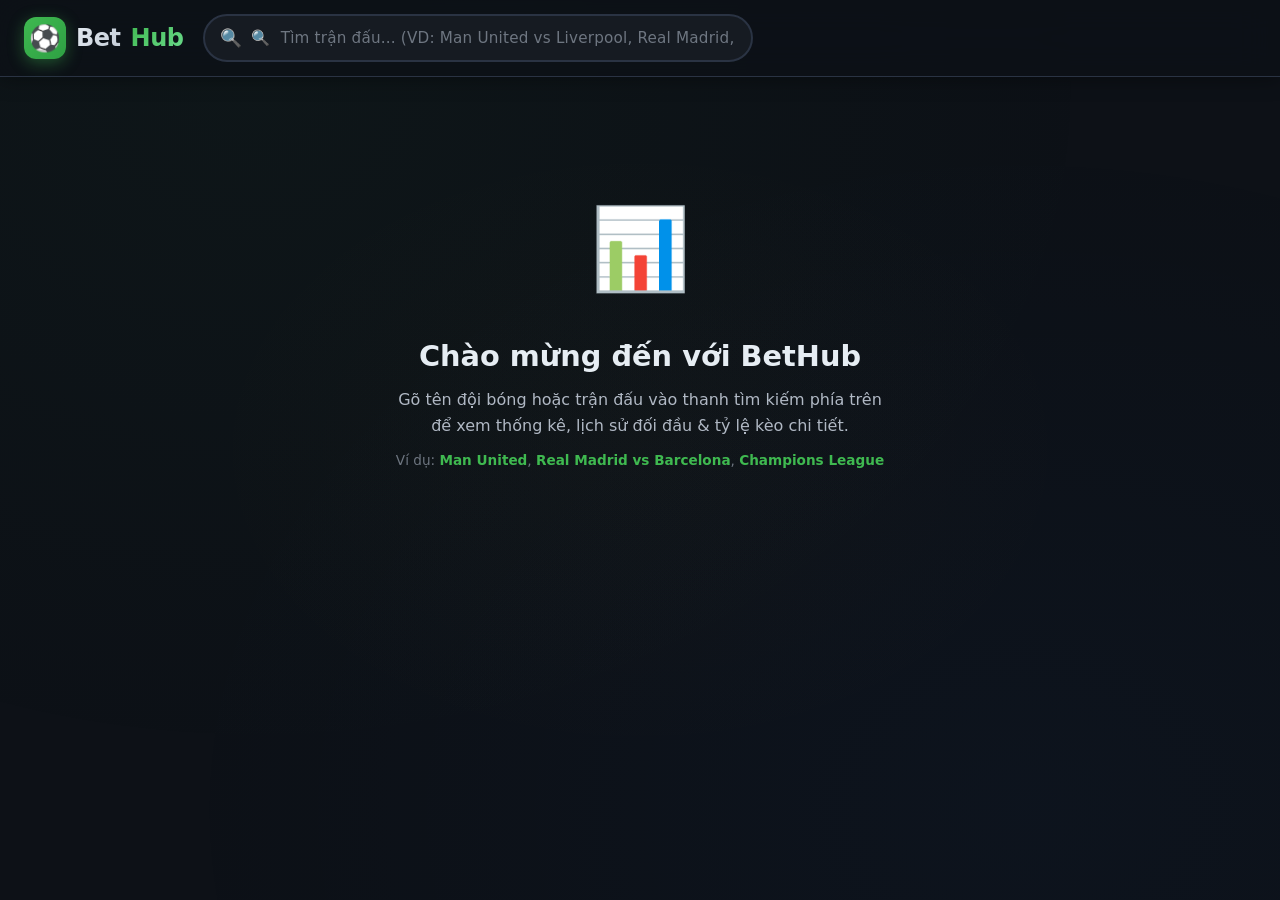
==== index.html @ eceabd37 "Rename BetterSoc.html to index.html" ====
<!DOCTYPE html>
<html lang="vi">
<head>
    <meta charset="UTF-8">
    <meta name="viewport" content="width=device-width, initial-scale=1.0">
    <title>⚽ BetHub - Thống Kê & Kèo Bóng Đá</title>
    <style>
        :root {
            --bg-primary: #0d1117;
            --bg-secondary: #161b22;
            --bg-card: #1c2333;
            --bg-card-hover: #212a3b;
            --border: #2a3343;
            --text-primary: #e6edf3;
            --text-secondary: #b0b8c4;
            --text-muted: #6e7681;
            --accent: #3fb950;
            --accent-glow: #3fb95066;
            --accent2: #1f6feb;
            --accent2-glow: #1f6feb55;
            --red: #f85149;
            --red-glow: #f8514955;
            --yellow: #d2991d;
            --yellow-glow: #d2991d55;
            --orange: #f0883e;
            --radius: 16px;
            --radius-sm: 10px;
            --radius-xs: 6px;
            --transition: 0.25s cubic-bezier(0.4, 0, 0.2, 1);
            --shadow-card: 0 4px 24px rgba(0, 0, 0, 0.35);
            --shadow-glow: 0 0 40px rgba(63, 185, 80, 0.08);
            --font-mono: 'SF Mono', 'Fira Code', 'Cascadia Code', 'Consolas', monospace;
        }

        * {
            margin: 0;
            padding: 0;
            box-sizing: border-box;
        }

        body {
            font-family: 'Inter', 'Segoe UI', system-ui, -apple-system, sans-serif;
            background: var(--bg-primary);
            color: var(--text-primary);
            min-height: 100vh;
            line-height: 1.6;
            -webkit-font-smoothing: antialiased;
            -moz-osx-font-smoothing: grayscale;
        }

        /* Subtle background pattern */
        body::before {
            content: '';
            position: fixed;
            inset: 0;
            background:
                radial-gradient(ellipse at 20% 10%, rgba(63, 185, 80, 0.03) 0%, transparent 60%),
                radial-gradient(ellipse at 80% 90%, rgba(31, 111, 235, 0.03) 0%, transparent 60%),
                radial-gradient(ellipse at 50% 50%, rgba(210, 153, 29, 0.02) 0%, transparent 50%);
            pointer-events: none;
            z-index: 0;
        }

        /* ========== HEADER ========== */
        .header {
            position: sticky;
            top: 0;
            z-index: 100;
            background: rgba(13, 17, 23, 0.85);
            backdrop-filter: blur(20px) saturate(180%);
            -webkit-backdrop-filter: blur(20px) saturate(180%);
            border-bottom: 1px solid var(--border);
            padding: 14px 24px;
            display: flex;
            align-items: center;
            gap: 20px;
            flex-wrap: wrap;
            box-shadow: 0 1px 20px rgba(0, 0, 0, 0.4);
        }

        .logo {
            display: flex;
            align-items: center;
            gap: 10px;
            font-size: 1.5rem;
            font-weight: 800;
            letter-spacing: -0.5px;
            color: var(--text-primary);
            text-decoration: none;
            white-space: nowrap;
            user-select: none;
        }
        .logo-icon {
            width: 42px;
            height: 42px;
            background: linear-gradient(135deg, var(--accent), #2ea043);
            border-radius: 12px;
            display: flex;
            align-items: center;
            justify-content: center;
            font-size: 1.6rem;
            box-shadow: 0 4px 16px var(--accent-glow);
        }
        .logo span {
            background: linear-gradient(135deg, #e6edf3, #c0c8d4);
            -webkit-background-clip: text;
            -webkit-text-fill-color: transparent;
            background-clip: text;
        }
        .logo .highlight {
            background: linear-gradient(135deg, #3fb950, #6ddb8e);
            -webkit-background-clip: text;
            -webkit-text-fill-color: transparent;
            background-clip: text;
        }

        /* Search */
        .search-wrapper {
            flex: 1;
            min-width: 280px;
            max-width: 550px;
            position: relative;
        }
        .search-input {
            width: 100%;
            padding: 13px 18px 13px 46px;
            border-radius: 50px;
            border: 2px solid var(--border);
            background: var(--bg-secondary);
            color: var(--text-primary);
            font-size: 0.95rem;
            font-family: inherit;
            transition: var(--transition);
            outline: none;
            letter-spacing: 0.2px;
        }
        .search-input::placeholder {
            color: var(--text-muted);
        }
        .search-input:focus {
            border-color: var(--accent);
            box-shadow: 0 0 0 4px var(--accent-glow), 0 0 30px rgba(63, 185, 80, 0.06);
            background: #1a2030;
        }
        .search-icon {
            position: absolute;
            left: 17px;
            top: 50%;
            transform: translateY(-50%);
            color: var(--text-muted);
            font-size: 1.1rem;
            pointer-events: none;
            transition: var(--transition);
        }
        .search-input:focus~.search-icon,
        .search-input:focus+.search-icon {
            color: var(--accent);
        }
        .search-icon {
            position: absolute;
            left: 17px;
            top: 50%;
            transform: translateY(-50%);
            color: var(--text-muted);
            font-size: 1.1rem;
            pointer-events: none;
            transition: var(--transition);
        }
        .search-input:focus~.search-icon {
            color: var(--accent);
        }

        /* Autocomplete dropdown */
        .autocomplete-dropdown {
            position: absolute;
            top: calc(100% + 8px);
            left: 0;
            right: 0;
            background: var(--bg-card);
            border: 1px solid var(--border);
            border-radius: var(--radius-sm);
            box-shadow: var(--shadow-card);
            max-height: 360px;
            overflow-y: auto;
            z-index: 200;
            display: none;
            animation: fadeSlideDown 0.2s ease-out;
        }
        .autocomplete-dropdown.active {
            display: block;
        }
        @keyframes fadeSlideDown {
            from {
                opacity: 0;
                transform: translateY(-8px);
            }
            to {
                opacity: 1;
                transform: translateY(0);
            }
        }
        .autocomplete-item {
            padding: 13px 18px;
            cursor: pointer;
            display: flex;
            align-items: center;
            gap: 12px;
            transition: var(--transition);
            border-bottom: 1px solid rgba(42, 51, 67, 0.5);
        }
        .autocomplete-item:last-child {
            border-bottom: none;
        }
        .autocomplete-item:hover {
            background: var(--bg-card-hover);
        }
        .autocomplete-item .match-teams {
            font-weight: 600;
            font-size: 0.9rem;
            flex: 1;
        }
        .autocomplete-item .match-league {
            font-size: 0.75rem;
            color: var(--text-muted);
            background: var(--bg-secondary);
            padding: 3px 10px;
            border-radius: 20px;
            white-space: nowrap;
        }
        .autocomplete-item .match-date {
            font-size: 0.75rem;
            color: var(--text-muted);
            white-space: nowrap;
        }
        .no-result {
            padding: 20px;
            text-align: center;
            color: var(--text-muted);
            font-size: 0.9rem;
        }

        /* ========== MAIN LAYOUT ========== */
        .main-container {
            position: relative;
            z-index: 1;
            max-width: 1300px;
            margin: 0 auto;
            padding: 28px 20px 40px;
        }

        /* Welcome state */
        .welcome-state {
            text-align: center;
            padding: 80px 20px;
            animation: fadeIn 0.6s ease-out;
        }
        @keyframes fadeIn {
            from {
                opacity: 0;
                transform: translateY(20px);
            }
            to {
                opacity: 1;
                transform: translateY(0);
            }
        }
        .welcome-state .welcome-icon {
            font-size: 5rem;
            margin-bottom: 20px;
            animation: float 3s ease-in-out infinite;
        }
        @keyframes float {
            0%,
            100% {
                transform: translateY(0);
            }
            50% {
                transform: translateY(-18px);
            }
        }
        .welcome-state h2 {
            font-size: 1.8rem;
            font-weight: 700;
            margin-bottom: 8px;
            color: var(--text-primary);
        }
        .welcome-state p {
            color: var(--text-secondary);
            font-size: 1rem;
            max-width: 500px;
            margin: 0 auto;
        }

        /* Match detail card */
        .match-detail {
            display: none;
            animation: fadeIn 0.5s ease-out;
        }
        .match-detail.active {
            display: block;
        }

        /* Hero match card */
        .match-hero {
            background: var(--bg-card);
            border-radius: var(--radius);
            padding: 32px 28px;
            margin-bottom: 24px;
            border: 1px solid var(--border);
            box-shadow: var(--shadow-card), var(--shadow-glow);
            position: relative;
            overflow: hidden;
        }
        .match-hero::before {
            content: '';
            position: absolute;
            top: -60px;
            right: -60px;
            width: 200px;
            height: 200px;
            border-radius: 50%;
            background: radial-gradient(circle, rgba(63, 185, 80, 0.06) 0%, transparent 70%);
            pointer-events: none;
        }
        .match-hero .league-tag {
            display: inline-block;
            background: var(--accent2);
            color: #fff;
            padding: 5px 14px;
            border-radius: 20px;
            font-size: 0.78rem;
            font-weight: 600;
            margin-bottom: 16px;
            letter-spacing: 0.3px;
        }
        .match-hero .match-date-time {
            color: var(--text-muted);
            font-size: 0.85rem;
            margin-bottom: 4px;
        }
        .match-hero .score-display {
            display: flex;
            align-items: center;
            justify-content: center;
            gap: 30px;
            flex-wrap: wrap;
            margin: 16px 0;
        }
        .team-block {
            text-align: center;
            flex: 1;
            min-width: 140px;
        }
        .team-block .team-name {
            font-size: 1.4rem;
            font-weight: 700;
            letter-spacing: -0.3px;
        }
        .team-block .team-flag {
            font-size: 3.5rem;
            display: block;
            margin-bottom: 6px;
        }
        .score-center {
            text-align: center;
            flex: 0 0 auto;
        }
        .score-center .score-num {
            font-size: 3.5rem;
            font-weight: 900;
            letter-spacing: 2px;
            font-family: var(--font-mono);
            background: linear-gradient(180deg, #ffffff, #b0b8c4);
            -webkit-background-clip: text;
            -webkit-text-fill-color: transparent;
            background-clip: text;
        }
        .score-center .score-label {
            font-size: 0.8rem;
            color: var(--text-muted);
            text-transform: uppercase;
            letter-spacing: 1px;
            margin-top: 4px;
        }
        .vs-badge {
            display: inline-block;
            background: var(--bg-secondary);
            padding: 8px 18px;
            border-radius: 30px;
            font-weight: 700;
            font-size: 0.9rem;
            color: var(--text-muted);
            border: 1px solid var(--border);
        }

        /* ========== TABS ========== */
        .tabs {
            display: flex;
            gap: 6px;
            margin-bottom: 20px;
            flex-wrap: wrap;
            background: var(--bg-secondary);
            padding: 5px;
            border-radius: var(--radius);
            border: 1px solid var(--border);
        }
        .tab-btn {
            flex: 1;
            min-width: 120px;
            padding: 12px 18px;
            border-radius: var(--radius-sm);
            border: none;
            cursor: pointer;
            font-weight: 600;
            font-size: 0.9rem;
            font-family: inherit;
            transition: var(--transition);
            background: transparent;
            color: var(--text-secondary);
            letter-spacing: 0.2px;
            white-space: nowrap;
        }
        .tab-btn:hover {
            color: var(--text-primary);
            background: rgba(255, 255, 255, 0.03);
        }
        .tab-btn.active {
            background: var(--accent);
            color: #000;
            box-shadow: 0 2px 12px var(--accent-glow);
            font-weight: 700;
        }
        .tab-content {
            display: none;
            animation: fadeIn 0.35s ease-out;
        }
        .tab-content.active {
            display: block;
        }

        /* ========== STATS GRID ========== */
        .stats-grid {
            display: grid;
            grid-template-columns: repeat(auto-fit, minmax(200px, 1fr));
            gap: 16px;
            margin-bottom: 20px;
        }
        .stat-card {
            background: var(--bg-card);
            border-radius: var(--radius-sm);
            padding: 20px;
            border: 1px solid var(--border);
            text-align: center;
            transition: var(--transition);
            box-shadow: 0 2px 12px rgba(0, 0, 0, 0.2);
        }
        .stat-card:hover {
            border-color: #3a4a5f;
            transform: translateY(-2px);
            box-shadow: 0 8px 28px rgba(0, 0, 0, 0.35);
        }
        .stat-card .stat-icon {
            font-size: 1.8rem;
            margin-bottom: 8px;
        }
        .stat-card .stat-value {
            font-size: 2rem;
            font-weight: 800;
            letter-spacing: -0.5px;
            font-family: var(--font-mono);
        }
        .stat-card .stat-label {
            font-size: 0.78rem;
            color: var(--text-muted);
            margin-top: 2px;
            text-transform: uppercase;
            letter-spacing: 0.5px;
        }
        .stat-value.green {
            color: var(--accent);
        }
        .stat-value.red {
            color: var(--red);
        }
        .stat-value.yellow {
            color: var(--yellow);
        }
        .stat-value.blue {
            color: var(--accent2);
        }

        /* Progress bars */
        .progress-group {
            margin-bottom: 14px;
        }
        .progress-label-row {
            display: flex;
            justify-content: space-between;
            margin-bottom: 5px;
            font-size: 0.85rem;
            font-weight: 500;
        }
        .progress-bar-wrap {
            height: 10px;
            background: var(--bg-secondary);
            border-radius: 10px;
            overflow: hidden;
        }
        .progress-bar-fill {
            height: 100%;
            border-radius: 10px;
            transition: width 0.6s ease-out;
        }
        .fill-green {
            background: linear-gradient(90deg, #2ea043, #3fb950);
        }
        .fill-blue {
            background: linear-gradient(90deg, #1a5dc4, #1f6feb);
        }
        .fill-red {
            background: linear-gradient(90deg, #c0392b, #f85149);
        }
        .fill-yellow {
            background: linear-gradient(90deg, #b8860b, #d2991d);
        }
        .fill-orange {
            background: linear-gradient(90deg, #d47128, #f0883e);
        }

        /* ========== HISTORY TABLE ========== */
        .history-table-wrap {
            overflow-x: auto;
            border-radius: var(--radius-sm);
            border: 1px solid var(--border);
        }
        .history-table {
            width: 100%;
            border-collapse: collapse;
            font-size: 0.9rem;
            min-width: 650px;
        }
        .history-table thead th {
            background: var(--bg-secondary);
            padding: 14px 16px;
            text-align: left;
            font-weight: 600;
            font-size: 0.78rem;
            text-transform: uppercase;
            letter-spacing: 0.5px;
            color: var(--text-muted);
            border-bottom: 2px solid var(--border);
            white-space: nowrap;
        }
        .history-table tbody td {
            padding: 13px 16px;
            border-bottom: 1px solid rgba(42, 51, 67, 0.5);
            white-space: nowrap;
        }
        .history-table tbody tr {
            transition: var(--transition);
        }
        .history-table tbody tr:hover {
            background: var(--bg-card-hover);
        }
        .result-badge {
            display: inline-block;
            padding: 4px 12px;
            border-radius: 20px;
            font-weight: 700;
            font-size: 0.78rem;
            letter-spacing: 0.3px;
        }
        .result-win {
            background: rgba(63, 185, 80, 0.18);
            color: #3fb950;
        }
        .result-loss {
            background: rgba(248, 81, 73, 0.18);
            color: #f85149;
        }
        .result-draw {
            background: rgba(210, 153, 29, 0.18);
            color: #d2991d;
        }

        /* ========== ODDS CARDS ========== */
        .odds-grid {
            display: grid;
            grid-template-columns: repeat(auto-fit, minmax(260px, 1fr));
            gap: 16px;
        }
        .odds-card {
            background: var(--bg-card);
            border-radius: var(--radius-sm);
            padding: 20px;
            border: 1px solid var(--border);
            box-shadow: 0 2px 12px rgba(0, 0, 0, 0.2);
            transition: var(--transition);
        }
        .odds-card:hover {
            border-color: #3a4a5f;
            box-shadow: 0 8px 28px rgba(0, 0, 0, 0.35);
        }
        .odds-card h4 {
            font-size: 0.85rem;
            text-transform: uppercase;
            letter-spacing: 0.5px;
            color: var(--text-muted);
            margin-bottom: 14px;
            text-align: center;
        }
        .odds-row {
            display: flex;
            justify-content: space-between;
            align-items: center;
            padding: 10px 0;
            border-bottom: 1px solid rgba(42, 51, 67, 0.4);
            font-size: 0.9rem;
        }
        .odds-row:last-child {
            border-bottom: none;
        }
        .odds-value {
            font-weight: 700;
            font-family: var(--font-mono);
            font-size: 1.1rem;
            background: var(--bg-secondary);
            padding: 6px 14px;
            border-radius: 20px;
            transition: var(--transition);
        }
        .odds-value.highlight-odds {
            background: rgba(63, 185, 80, 0.2);
            color: #3fb950;
            box-shadow: 0 0 12px rgba(63, 185, 80, 0.15);
        }

        /* ========== RESPONSIVE ========== */
        @media (max-width: 768px) {
            .header {
                padding: 10px 14px;
                gap: 12px;
            }
            .logo {
                font-size: 1.2rem;
            }
            .logo-icon {
                width: 34px;
                height: 34px;
                font-size: 1.3rem;
                border-radius: 10px;
            }
            .search-wrapper {
                min-width: 200px;
                flex: 1;
            }
            .search-input {
                padding: 11px 14px 11px 38px;
                font-size: 0.85rem;
            }
            .match-hero {
                padding: 20px 16px;
            }
            .team-block .team-name {
                font-size: 1.1rem;
            }
            .team-block .team-flag {
                font-size: 2.5rem;
            }
            .score-center .score-num {
                font-size: 2.5rem;
            }
            .stats-grid {
                grid-template-columns: repeat(auto-fit, minmax(140px, 1fr));
                gap: 10px;
            }
            .stat-card {
                padding: 14px;
            }
            .stat-card .stat-value {
                font-size: 1.5rem;
            }
            .tabs {
                gap: 3px;
            }
            .tab-btn {
                padding: 10px 12px;
                font-size: 0.8rem;
            }
            .odds-grid {
                grid-template-columns: 1fr;
            }
        }
        @media (max-width: 400px) {
            .score-display {
                gap: 10px;
            }
            .team-block .team-name {
                font-size: 0.95rem;
            }
            .team-block .team-flag {
                font-size: 2rem;
            }
            .score-center .score-num {
                font-size: 2rem;
            }
            .autocomplete-item {
                padding: 10px 12px;
                gap: 8px;
            }
        }
    </style>
</head>
<body>

    <!-- HEADER -->
    <header class="header">
        <a href="#" class="logo" onclick="resetToWelcome()" title="Về trang chủ">
            <div class="logo-icon">⚽</div>
            <span>Bet</span><span class="highlight">Hub</span>
        </a>
        <div class="search-wrapper">
            <input
            type="text"
            class="search-input"
            id="searchInput"
            placeholder="🔍  Tìm trận đấu... (VD: Man United vs Liverpool, Real Madrid, Champions League...)"
            autocomplete="off"
            >
            <span class="search-icon">🔍</span>
            <div class="autocomplete-dropdown" id="autocompleteDropdown"></div>
        </div>
    </header>

    <!-- MAIN -->
    <main class="main-container" id="mainContainer">
        <!-- Welcome State -->
        <div class="welcome-state" id="welcomeState">
            <div class="welcome-icon">📊</div>
            <h2>Chào mừng đến với BetHub</h2>
            <p>Gõ tên đội bóng hoặc trận đấu vào thanh tìm kiếm phía trên để xem thống kê, lịch sử đối đầu & tỷ lệ kèo chi tiết.</p>
            <p style="margin-top:12px;font-size:0.85rem;color:var(--text-muted);">Ví dụ: <strong style="color:#3fb950;">Man United</strong>, <strong style="color:#3fb950;">Real Madrid vs Barcelona</strong>, <strong style="color:#3fb950;">Champions League</strong></p>
        </div>

        <!-- Match Detail -->
        <div class="match-detail" id="matchDetail">
            <!-- Hero -->
            <div class="match-hero" id="matchHero"></div>

            <!-- Tabs -->
            <div class="tabs">
                <button class="tab-btn active" data-tab="tab-stats">📊 Thống kê</button>
                <button class="tab-btn" data-tab="tab-h2h">⚔️ Lịch sử đối đầu</button>
                <button class="tab-btn" data-tab="tab-odds">💰 Tỷ lệ kèo</button>
                <button class="tab-btn" data-tab="tab-percent">🎯 Phần trăm</button>
            </div>

            <!-- Tab: Thống kê -->
            <div class="tab-content active" id="tab-stats"></div>
            <!-- Tab: Lịch sử đối đầu -->
            <div class="tab-content" id="tab-h2h"></div>
            <!-- Tab: Tỷ lệ kèo -->
            <div class="tab-content" id="tab-odds"></div>
            <!-- Tab: Phần trăm -->
            <div class="tab-content" id="tab-percent"></div>
        </div>
    </main>

    <script>
        (function() {
            // ==================== DATA ====================
            const teamsDB = {
                'manchester united': { name: 'Manchester United', flag: '🔴', short: 'MUN' },
                'man utd': { name: 'Manchester United', flag: '🔴', short: 'MUN' },
                'mu': { name: 'Manchester United', flag: '🔴', short: 'MUN' },
                'manchester city': { name: 'Manchester City', flag: '🔵', short: 'MCI' },
                'man city': { name: 'Manchester City', flag: '🔵', short: 'MCI' },
                'liverpool': { name: 'Liverpool', flag: '🟥', short: 'LIV' },
                'arsenal': { name: 'Arsenal', flag: '🔴⚪', short: 'ARS' },
                'chelsea': { name: 'Chelsea', flag: '🔵🦁', short: 'CHE' },
                'barcelona': { name: 'Barcelona', flag: '🔵🔴', short: 'BAR' },
                'real madrid': { name: 'Real Madrid', flag: '⚪👑', short: 'RMA' },
                'bayern munich': { name: 'Bayern Munich', flag: '🔴⚪', short: 'BAY' },
                'bayern': { name: 'Bayern Munich', flag: '🔴⚪', short: 'BAY' },
                'psg': { name: 'PSG', flag: '🔵🔴', short: 'PSG' },
                'paris saint germain': { name: 'PSG', flag: '🔵🔴', short: 'PSG' },
                'inter milan': { name: 'Inter Milan', flag: '🔵⚫', short: 'INT' },
                'inter': { name: 'Inter Milan', flag: '🔵⚫', short: 'INT' },
                'ac milan': { name: 'AC Milan', flag: '🔴⚫', short: 'ACM' },
                'milan': { name: 'AC Milan', flag: '🔴⚫', short: 'ACM' },
                'juventus': { name: 'Juventus', flag: '⚫⚪', short: 'JUV' },
                'juve': { name: 'Juventus', flag: '⚫⚪', short: 'JUV' },
                'tottenham': { name: 'Tottenham', flag: '⚪🐓', short: 'TOT' },
                'spurs': { name: 'Tottenham', flag: '⚪🐓', short: 'TOT' },
                'napoli': { name: 'Napoli', flag: '🔵', short: 'NAP' },
                'dortmund': { name: 'Borussia Dortmund', flag: '🟡⚫', short: 'DOR' },
                'atletico madrid': { name: 'Atletico Madrid', flag: '🔴⚪', short: 'ATM' },
            };

            const matches = [
                // Premier League
                { id: 1, home: 'manchester united', away: 'liverpool', league: 'Premier League',
                    date: '2026-08-16', time: '19:30', score: '2 - 1', status: 'FT', homeGoals: 2,
                    awayGoals: 1 },
                { id: 2, home: 'manchester city', away: 'arsenal', league: 'Premier League', date: '2026-08-23',
                    time: '17:00', score: '3 - 3', status: 'FT', homeGoals: 3, awayGoals: 3 },
                { id: 3, home: 'chelsea', away: 'tottenham', league: 'Premier League', date: '2026-08-30',
                    time: '15:00', score: '1 - 0', status: 'FT', homeGoals: 1, awayGoals: 0 },
                { id: 4, home: 'arsenal', away: 'manchester united', league: 'Premier League', date: '2026-09-06',
                    time: '20:00', score: '0 - 2', status: 'FT', homeGoals: 0, awayGoals: 2 },
                { id: 5, home: 'liverpool', away: 'manchester city', league: 'Premier League', date: '2026-09-13',
                    time: '18:30', score: '1 - 1', status: 'FT', homeGoals: 1, awayGoals: 1 },
                { id: 6, home: 'tottenham', away: 'chelsea', league: 'Premier League', date: '2026-09-20',
                    time: '16:00', score: '2 - 2', status: 'FT', homeGoals: 2, awayGoals: 2 },
                // Champions League
                { id: 7, home: 'real madrid', away: 'bayern munich', league: 'Champions League',
                    date: '2026-09-15', time: '21:00', score: '2 - 0', status: 'FT', homeGoals: 2, awayGoals: 0 },
                { id: 8, home: 'barcelona', away: 'psg', league: 'Champions League', date: '2026-09-16',
                    time: '21:00', score: '3 - 1', status: 'FT', homeGoals: 3, awayGoals: 1 },
                { id: 9, home: 'inter milan', away: 'ac milan', league: 'Champions League', date: '2026-09-22',
                    time: '21:00', score: '1 - 0', status: 'FT', homeGoals: 1, awayGoals: 0 },
                { id: 10, home: 'manchester city', away: 'real madrid', league: 'Champions League',
                    date: '2026-10-01', time: '21:00', score: '4 - 2', status: 'FT', homeGoals: 4, awayGoals: 2 },
                { id: 11, home: 'bayern munich', away: 'barcelona', league: 'Champions League',
                    date: '2026-10-02', time: '21:00', score: '2 - 2', status: 'FT', homeGoals: 2, awayGoals: 2 },
                // Serie A
                { id: 12, home: 'juventus', away: 'napoli', league: 'Serie A', date: '2026-08-17', time: '20:45',
                    score: '1 - 1', status: 'FT', homeGoals: 1, awayGoals: 1 },
                { id: 13, home: 'ac milan', away: 'juventus', league: 'Serie A', date: '2026-09-27', time: '20:45',
                    score: '2 - 1', status: 'FT', homeGoals: 2, awayGoals: 1 },
                // La Liga
                { id: 14, home: 'real madrid', away: 'barcelona', league: 'La Liga', date: '2026-10-25',
                    time: '21:00', score: '1 - 1', status: 'FT', homeGoals: 1, awayGoals: 1 },
                { id: 15, home: 'barcelona', away: 'real madrid', league: 'La Liga', date: '2026-04-05',
                    time: '21:00', score: '2 - 1', status: 'FT', homeGoals: 2, awayGoals: 1 },
                // Bundesliga
                { id: 16, home: 'bayern munich', away: 'dortmund', league: 'Bundesliga', date: '2026-09-19',
                    time: '18:30', score: '3 - 0', status: 'FT', homeGoals: 3, awayGoals: 0 },
                { id: 17, home: 'dortmund', away: 'bayern munich', league: 'Bundesliga', date: '2026-03-14',
                    time: '18:30', score: '1 - 3', status: 'FT', homeGoals: 1, awayGoals: 3 },
                // More fixtures
                { id: 18, home: 'psg', away: 'manchester city', league: 'Champions League', date: '2026-10-15',
                    time: '21:00', score: '1 - 2', status: 'FT', homeGoals: 1, awayGoals: 2 },
                { id: 19, home: 'arsenal', away: 'chelsea', league: 'Premier League', date: '2026-10-18',
                    time: '17:30', score: '2 - 0', status: 'FT', homeGoals: 2, awayGoals: 0 },
                { id: 20, home: 'liverpool', away: 'tottenham', league: 'Premier League', date: '2026-10-25',
                    time: '20:00', score: '3 - 1', status: 'FT', homeGoals: 3, awayGoals: 1 },
                { id: 21, home: 'atletico madrid', away: 'real madrid', league: 'La Liga', date: '2026-11-01',
                    time: '21:00', score: '0 - 1', status: 'FT', homeGoals: 0, awayGoals: 1 },
                { id: 22, home: 'napoli', away: 'inter milan', league: 'Serie A', date: '2026-11-08', time: '20:45',
                    score: '2 - 2', status: 'FT', homeGoals: 2, awayGoals: 2 },
            ];

            // Generate H2H from matches for relevant pairs
            function generateH2H(teamA, teamB) {
                const h2h = [];
                // Find all matches between these two teams
                matches.forEach(m => {
                    const hKey = m.home.toLowerCase();
                    const aKey = m.away.toLowerCase();
                    if ((hKey === teamA && aKey === teamB) || (hKey === teamB && aKey === teamA)) {
                        h2h.push({
                            date: m.date,
                            league: m.league,
                            home: m.home,
                            away: m.away,
                            score: m.score,
                            homeGoals: m.homeGoals,
                            awayGoals: m.awayGoals,
                        });
                    }
                });
                // If not enough, generate synthetic historical data
                if (h2h.length < 5) {
                    const synthetic = generateSyntheticH2H(teamA, teamB, 8 - h2h.length);
                    h2h.push(...synthetic);
                }
                // Sort by date descending
                h2h.sort((a, b) => new Date(b.date) - new Date(a.date));
                return h2h.slice(0, 10);
            }

            function generateSyntheticH2H(teamA, teamB, count) {
                const results = [];
                const teamAName = (teamsDB[teamA] || { name: teamA }).name || teamA;
                const teamBName = (teamsDB[teamB] || { name: teamB }).name || teamB;
                const leagues = ['Premier League', 'Champions League', 'FA Cup', 'La Liga', 'Serie A'];
                const baseYear = 2024;
                for (let i = 0; i < count; i++) {
                    const hg = Math.floor(Math.random() * 4);
                    const ag = Math.floor(Math.random() * 4);
                    const month = String(Math.floor(Math.random() * 12) + 1).padStart(2, '0');
                    const day = String(Math.floor(Math.random() * 28) + 1).padStart(2, '0');
                    const year = baseYear - Math.floor(i / 3);
                    results.push({
                        date: `${year}-${month}-${day}`,
                        league: leagues[Math.floor(Math.random() * leagues.length)],
                        home: Math.random() > 0.5 ? teamAName : teamBName,
                        away: Math.random() > 0.5 ? teamBName : teamAName,
                        score: `${hg} - ${ag}`,
                        homeGoals: hg,
                        awayGoals: ag,
                    });
                }
                return results;
            }

            // ==================== DOM ====================
            const searchInput = document.getElementById('searchInput');
            const autocompleteDropdown = document.getElementById('autocompleteDropdown');
            const welcomeState = document.getElementById('welcomeState');
            const matchDetail = document.getElementById('matchDetail');
            const matchHero = document.getElementById('matchHero');
            const tabStats = document.getElementById('tab-stats');
            const tabH2h = document.getElementById('tab-h2h');
            const tabOdds = document.getElementById('tab-odds');
            const tabPercent = document.getElementById('tab-percent');
            const mainContainer = document.getElementById('mainContainer');

            let currentMatch = null;
            let allMatchesForSearch = [...matches];

            // ==================== SEARCH & AUTOCOMPLETE ====================
            function normalize(str) {
                return str.toLowerCase()
                    .normalize('NFD').replace(/[\u0300-\u036f]/g, '')
                    .replace(/đ/g, 'd')
                    .trim();
            }

            function searchMatches(query) {
                const q = normalize(query);
                if (!q) return allMatchesForSearch;
                const tokens = q.split(/\s+/).filter(Boolean);
                return allMatchesForSearch.filter(m => {
                    const hName = (teamsDB[m.home] || { name: m.home }).name;
                    const aName = (teamsDB[m.away] || { name: m.away }).name;
                    const hShort = (teamsDB[m.home] || { short: m.home }).short;
                    const aShort = (teamsDB[m.away] || { short: m.away }).short;
                    const combined = normalize(
                        `${hName} ${aName} ${hShort} ${aShort} ${m.league} ${m.home} ${m.away}`
                    );
                    return tokens.every(t => combined.includes(t));
                });
            }

            function renderAutocomplete(results) {
                autocompleteDropdown.innerHTML = '';
                if (results.length === 0) {
                    autocompleteDropdown.innerHTML =
                        '<div class="no-result">😕 Không tìm thấy trận đấu nào phù hợp</div>';
                    autocompleteDropdown.classList.add('active');
                    return;
                }
                const display = results.slice(0, 12);
                display.forEach(m => {
                    const hName = (teamsDB[m.home] || { name: m.home }).name;
                    const aName = (teamsDB[m.away] || { name: m.away }).name;
                    const hFlag = (teamsDB[m.home] || { flag: '🏴' }).flag;
                    const aFlag = (teamsDB[m.away] || { flag: '🏴' }).flag;
                    const item = document.createElement('div');
                    item.className = 'autocomplete-item';
                    item.innerHTML = `
                        <span style="font-size:1.3rem;">${hFlag}</span>
                        <span class="match-teams">${hName} <span style="color:var(--text-muted);">vs</span> ${aName}</span>
                        <span class="match-league">${m.league}</span>
                        <span class="match-date">${m.date}</span>
                        <span style="font-weight:700;color:#3fb950;font-family:var(--font-mono);">${m.score}</span>
                    `;
                    item.addEventListener('click', () => selectMatch(m));
                    results = results; // keep ref
                    autocompleteDropdown.appendChild(item);
                });
                if (results.length > 12) {
                    autocompleteDropdown.innerHTML +=
                        `<div class="no-result" style="padding:10px;">...và ${results.length - 12} trận khác</div>`;
                }
                autocompleteDropdown.classList.add('active');
            }

            function selectMatch(match) {
                currentMatch = match;
                searchInput.value = `${(teamsDB[match.home]||{name:match.home}).name} vs ${(teamsDB[match.away]||{name:match.away}).name}`;
                autocompleteDropdown.classList.remove('active');
                welcomeState.style.display = 'none';
                matchDetail.classList.add('active');
                renderMatchDetail(match);
                // Scroll to detail
                matchDetail.scrollIntoView({ behavior: 'smooth', block: 'start' });
            }

            function resetToWelcome() {
                currentMatch = null;
                searchInput.value = '';
                autocompleteDropdown.classList.remove('active');
                welcomeState.style.display = '';
                matchDetail.classList.remove('active');
                window.scrollTo({ top: 0, behavior: 'smooth' });
            }

            // ==================== RENDER MATCH DETAIL ====================
            function renderMatchDetail(match) {
                const hTeam = teamsDB[match.home] || { name: match.home, flag: '🏴', short: match.home.substring(0,
                        3).toUpperCase() };
                const aTeam = teamsDB[match.away] || { name: match.away, flag: '🏴', short: match.away.substring(0,
                        3).toUpperCase() };

                // Hero
                matchHero.innerHTML = `
                    <span class="league-tag">🏆 ${match.league}</span>
                    <div class="match-date-time">📅 ${match.date} &nbsp;|&nbsp; 🕐 ${match.time} &nbsp;|&nbsp; Trạng thái: <strong>${match.status}</strong></div>
                    <div class="score-display">
                        <div class="team-block">
                            <span class="team-flag">${hTeam.flag}</span>
                            <div class="team-name">${hTeam.name}</div>
                            <div style="font-size:0.75rem;color:var(--text-muted);">${hTeam.short}</div>
                        </div>
                        <div class="score-center">
                            <div class="score-num">${match.score}</div>
                            <div class="score-label">Kết quả</div>
                            <span class="vs-badge">VS</span>
                        </div>
                        <div class="team-block">
                            <span class="team-flag">${aTeam.flag}</span>
                            <div class="team-name">${aTeam.name}</div>
                            <div style="font-size:0.75rem;color:var(--text-muted);">${aTeam.short}</div>
                        </div>
                    </div>
                `;

                // Stats tab
                const possession = 40 + Math.floor(Math.random() * 21);
                const shotsH = 8 + Math.floor(Math.random() * 12);
                const shotsA = 5 + Math.floor(Math.random() * 12);
                const shotsOnH = Math.floor(shotsH * (0.3 + Math.random() * 0.4));
                const shotsOnA = Math.floor(shotsA * (0.3 + Math.random() * 0.4));
                const cornersH = 3 + Math.floor(Math.random() * 7);
                const cornersA = 2 + Math.floor(Math.random() * 7);
                const foulsH = 8 + Math.floor(Math.random() * 10);
                const foulsA = 7 + Math.floor(Math.random() * 10);
                const yellowH = 1 + Math.floor(Math.random() * 3);
                const yellowA = 1 + Math.floor(Math.random() * 3);
                const redH = Math.random() > 0.8 ? 1 : 0;
                const redA = Math.random() > 0.85 ? 1 : 0;

                tabStats.innerHTML = `
                    <div class="stats-grid">
                        <div class="stat-card">
                            <div class="stat-icon">🎯</div>
                            <div class="stat-value blue">${shotsH}</div>
                            <div class="stat-label">Cú sút (${hTeam.short})</div>
                        </div>
                        <div class="stat-card">
                            <div class="stat-icon">🎯</div>
                            <div class="stat-value blue">${shotsA}</div>
                            <div class="stat-label">Cú sút (${aTeam.short})</div>
                        </div>
                        <div class="stat-card">
                            <div class="stat-icon">🥅</div>
                            <div class="stat-value green">${shotsOnH}</div>
                            <div class="stat-label">Sút trúng đích (${hTeam.short})</div>
                        </div>
                        <div class="stat-card">
                            <div class="stat-icon">🥅</div>
                            <div class="stat-value green">${shotsOnA}</div>
                            <div class="stat-label">Sút trúng đích (${aTeam.short})</div>
                        </div>
                        <div class="stat-card">
                            <div class="stat-icon">🏳️</div>
                            <div class="stat-value yellow">${cornersH}</div>
                            <div class="stat-label">Phạt góc (${hTeam.short})</div>
                        </div>
                        <div class="stat-card">
                            <div class="stat-icon">🏳️</div>
                            <div class="stat-value yellow">${cornersA}</div>
                            <div class="stat-label">Phạt góc (${aTeam.short})</div>
                        </div>
                        <div class="stat-card">
                            <div class="stat-icon">🟨</div>
                            <div class="stat-value yellow">${yellowH}</div>
                            <div class="stat-label">Thẻ vàng (${hTeam.short})</div>
                        </div>
                        <div class="stat-card">
                            <div class="stat-icon">🟨</div>
                            <div class="stat-value yellow">${yellowA}</div>
                            <div class="stat-label">Thẻ vàng (${aTeam.short})</div>
                        </div>
                    </div>
                    <div class="stats-grid" style="grid-template-columns: 1fr 1fr;">
                        <div class="stat-card">
                            <div class="stat-icon">⏱️</div>
                            <div class="stat-value">${possession}%</div>
                            <div class="stat-label">Kiểm soát bóng (${hTeam.short})</div>
                            <div class="progress-group" style="margin-top:10px;">
                                <div class="progress-bar-wrap">
                                    <div class="progress-bar-fill fill-blue" style="width:${possession}%;"></div>
                                </div>
                            </div>
                        </div>
                        <div class="stat-card">
                            <div class="stat-icon">⏱️</div>
                            <div class="stat-value">${100-possession}%</div>
                            <div class="stat-label">Kiểm soát bóng (${aTeam.short})</div>
                            <div class="progress-group" style="margin-top:10px;">
                                <div class="progress-bar-wrap">
                                    <div class="progress-bar-fill fill-red" style="width:${100-possession}%;"></div>
                                </div>
                            </div>
                        </div>
                    </div>
                `;

                // H2H tab
                const h2hData = generateH2H(match.home, match.away);
                let h2hRows = '';
                h2hData.forEach(h => {
                    const hName = (teamsDB[h.home.toLowerCase()] || { name: h.home }).name || h.home;
                    const aName = (teamsDB[h.away.toLowerCase()] || { name: h.away }).name || h.away;
                    let resultClass = 'result-draw';
                    let resultText = 'Hòa';
                    if (h.homeGoals > h.awayGoals) { resultClass = 'result-win';
                        resultText = 'Thắng'; } else if (h.homeGoals < h.awayGoals) { resultClass = 'result-loss';
                        resultText = 'Thua'; }
                    h2hRows += `
                        <tr>
                            <td>${h.date}</td>
                            <td>${h.league}</td>
                            <td><strong>${hName}</strong></td>
                            <td style="text-align:center;font-weight:700;font-family:var(--font-mono);">${h.score}</td>
                            <td><strong>${aName}</strong></td>
                            <td><span class="result-badge ${resultClass}">${resultText} (sân nhà)</span></td>
                        </tr>
                    `;
                });
                tabH2h.innerHTML = `
                    <h3 style="margin-bottom:14px;font-size:1.1rem;">⚔️ Lịch sử đối đầu: ${hTeam.name} vs ${aTeam.name}</h3>
                    <div class="history-table-wrap">
                        <table class="history-table">
                            <thead>
                                <tr>
                                    <th>Ngày</th>
                                    <th>Giải đấu</th>
                                    <th>Đội nhà</th>
                                    <th style="text-align:center;">Tỷ số</th>
                                    <th>Đội khách</th>
                                    <th>Kết quả</th>
                                </tr>
                            </thead>
                            <tbody>${h2hRows}</tbody>
                        </table>
                    </div>
                `;

                // Odds tab
                const asianOdds = ['0.90', '0.98', '1.05'];
                const euroOdds = [(2.1 + Math.random() * 1.5).toFixed(2), (3.0 + Math.random() * 1.5).toFixed(2),
                    (2.5 + Math.random() * 2).toFixed(2)
                ];
                const overUnder = [(1.8 + Math.random()).toFixed(2), (1.9 + Math.random()).toFixed(2)];
                tabOdds.innerHTML = `
                    <div class="odds-grid">
                        <div class="odds-card">
                            <h4>🏆 Kèo Châu Á</h4>
                            <div class="odds-row"><span>${hTeam.name}</span><span class="odds-value highlight-odds">${asianOdds[0]}</span></div>
                            <div class="odds-row"><span>Hòa (kèo)</span><span class="odds-value">${asianOdds[1]}</span></div>
                            <div class="odds-row"><span>${aTeam.name}</span><span class="odds-value">${asianOdds[2]}</span></div>
                        </div>
                        <div class="odds-card">
                            <h4>🌍 Kèo Châu Âu (1X2)</h4>
                            <div class="odds-row"><span>${hTeam.name} thắng</span><span class="odds-value highlight-odds">${euroOdds[0]}</span></div>
                            <div class="odds-row"><span>Hòa</span><span class="odds-value">${euroOdds[1]}</span></div>
                            <div class="odds-row"><span>${aTeam.name} thắng</span><span class="odds-value">${euroOdds[2]}</span></div>
                        </div>
                        <div class="odds-card">
                            <h4>⚽ Kèo Tài Xỉu</h4>
                            <div class="odds-row"><span>Tài (Over 2.5)</span><span class="odds-value highlight-odds">${overUnder[0]}</span></div>
                            <div class="odds-row"><span>Xỉu (Under 2.5)</span><span class="odds-value">${overUnder[1]}</span></div>
                        </div>
                    </div>
                    <p style="margin-top:14px;font-size:0.8rem;color:var(--text-muted);text-align:center;">💰 Tỷ lệ cược được cập nhật liên tục. Vui lòng kiểm tra lại trước khi đặt cược.</p>
                `;

                // Percent tab
                const totalH2H = h2hData.length;
                const hWins = h2hData.filter(h => {
                    const hLower = h.home.toLowerCase();
                    return (hLower === match.home && h.homeGoals > h.awayGoals) || (hLower === match
                        .away && h.homeGoals < h.awayGoals);
                }).length;
                const aWins = h2hData.filter(h => {
                    const hLower = h.home.toLowerCase();
                    return (hLower === match.away && h.homeGoals > h.awayGoals) || (hLower === match
                        .home && h.homeGoals < h.awayGoals);
                }).length;
                const draws = totalH2H - hWins - aWins;
                const hWinPercent = totalH2H > 0 ? Math.round((hWins / totalH2H) * 100) : 40;
                const aWinPercent = totalH2H > 0 ? Math.round((aWins / totalH2H) * 100) : 35;
                const drawPercent = 100 - hWinPercent - aWinPercent;

                tabPercent.innerHTML = `
                    <h3 style="margin-bottom:16px;font-size:1.1rem;">🎯 Phân tích phần trăm thắng (dựa trên lịch sử đối đầu)</h3>
                    <div class="stats-grid" style="grid-template-columns: repeat(auto-fit, minmax(180px,1fr));">
                        <div class="stat-card">
                            <div class="stat-icon">🟢</div>
                            <div class="stat-value green">${hWinPercent}%</div>
                            <div class="stat-label">${hTeam.name} thắng</div>
                            <div class="progress-group" style="margin-top:8px;">
                                <div class="progress-bar-wrap">
                                    <div class="progress-bar-fill fill-green" style="width:${hWinPercent}%;"></div>
                                </div>
                            </div>
                            <div style="font-size:0.75rem;color:var(--text-muted);margin-top:4px;">${hWins}/${totalH2H} trận</div>
                        </div>
                        <div class="stat-card">
                            <div class="stat-icon">🟡</div>
                            <div class="stat-value yellow">${drawPercent}%</div>
                            <div class="stat-label">Hòa</div>
                            <div class="progress-group" style="margin-top:8px;">
                                <div class="progress-bar-wrap">
                                    <div class="progress-bar-fill fill-yellow" style="width:${drawPercent}%;"></div>
                                </div>
                            </div>
                            <div style="font-size:0.75rem;color:var(--text-muted);margin-top:4px;">${draws}/${totalH2H} trận</div>
                        </div>
                        <div class="stat-card">
                            <div class="stat-icon">🔴</div>
                            <div class="stat-value red">${aWinPercent}%</div>
                            <div class="stat-label">${aTeam.name} thắng</div>
                            <div class="progress-group" style="margin-top:8px;">
                                <div class="progress-bar-wrap">
                                    <div class="progress-bar-fill fill-red" style="width:${aWinPercent}%;"></div>
                                </div>
                            </div>
                            <div style="font-size:0.75rem;color:var(--text-muted);margin-top:4px;">${aWins}/${totalH2H} trận</div>
                        </div>
                    </div>
                    <div class="stat-card" style="margin-top:16px;text-align:center;">
                        <div class="stat-icon">📈</div>
                        <div style="font-size:1.2rem;font-weight:700;color:var(--accent2);">Dự đoán: ${hWinPercent > aWinPercent ? hTeam.name + ' có lợi thế hơn' : (aWins > hWins ? aTeam.name + ' có lợi thế hơn' : 'Cân bằng')}</div>
                        <div class="stat-label" style="margin-top:4px;">Dựa trên ${totalH2H} lần đối đầu gần nhất</div>
                    </div>
                `;

                // Reset tabs
                document.querySelectorAll('.tab-btn').forEach(b => b.classList.remove('active'));
                document.querySelector('.tab-btn[data-tab="tab-stats"]').classList.add('active');
                document.querySelectorAll('.tab-content').forEach(c => c.classList.remove('active'));
                tabStats.classList.add('active');
            }

            // ==================== EVENT LISTENERS ====================
            searchInput.addEventListener('input', () => {
                const query = searchInput.value.trim();
                if (!query) {
                    autocompleteDropdown.classList.remove('active');
                    if (!currentMatch) {
                        welcomeState.style.display = '';
                        matchDetail.classList.remove('active');
                    }
                    return;
                }
                const results = searchMatches(query);
                renderAutocomplete(results);
            });

            searchInput.addEventListener('focus', () => {
                const query = searchInput.value.trim();
                if (query) {
                    const results = searchMatches(query);
                    renderAutocomplete(results);
                } else if (!currentMatch) {
                    // Show all matches on focus when empty
                    renderAutocomplete(allMatchesForSearch);
                }
            });

            document.addEventListener('click', (e) => {
                if (!e.target.closest('.search-wrapper')) {
                    autocompleteDropdown.classList.remove('active');
                }
            });

            // Tab switching
            document.querySelector('.tabs').addEventListener('click', (e) => {
                if (e.target.classList.contains('tab-btn')) {
                    const tabId = e.target.getAttribute('data-tab');
                    document.querySelectorAll('.tab-btn').forEach(b => b.classList.remove(
                        'active'));
                    e.target.classList.add('active');
                    document.querySelectorAll('.tab-content').forEach(c => c.classList.remove(
                        'active'));
                    document.getElementById(tabId).classList.add('active');
                }
            });

            // Keyboard navigation
            searchInput.addEventListener('keydown', (e) => {
                if (e.key === 'Escape') {
                    autocompleteDropdown.classList.remove('active');
                    searchInput.blur();
                }
                if (e.key === 'Enter') {
                    const query = searchInput.value.trim();
                    if (query) {
                        const results = searchMatches(query);
                        if (results.length > 0) {
                            selectMatch(results[0]);
                        }
                    }
                    autocompleteDropdown.classList.remove('active');
                }
            });

            // Expose reset function globally
            window.resetToWelcome = resetToWelcome;

            console.log('⚽ BetHub sẵn sàng! Gõ tên đội hoặc trận đấu vào thanh tìm kiếm.');
            console.log('📊 Dữ liệu mẫu: ' + allMatchesForSearch.length + ' trận đấu có sẵn.');
            console.log('💡 Gợi ý: "Man United", "Real Madrid vs Barcelona", "Champions League", "Liverpool"...');
        })();
    </script>
</body>
</html>
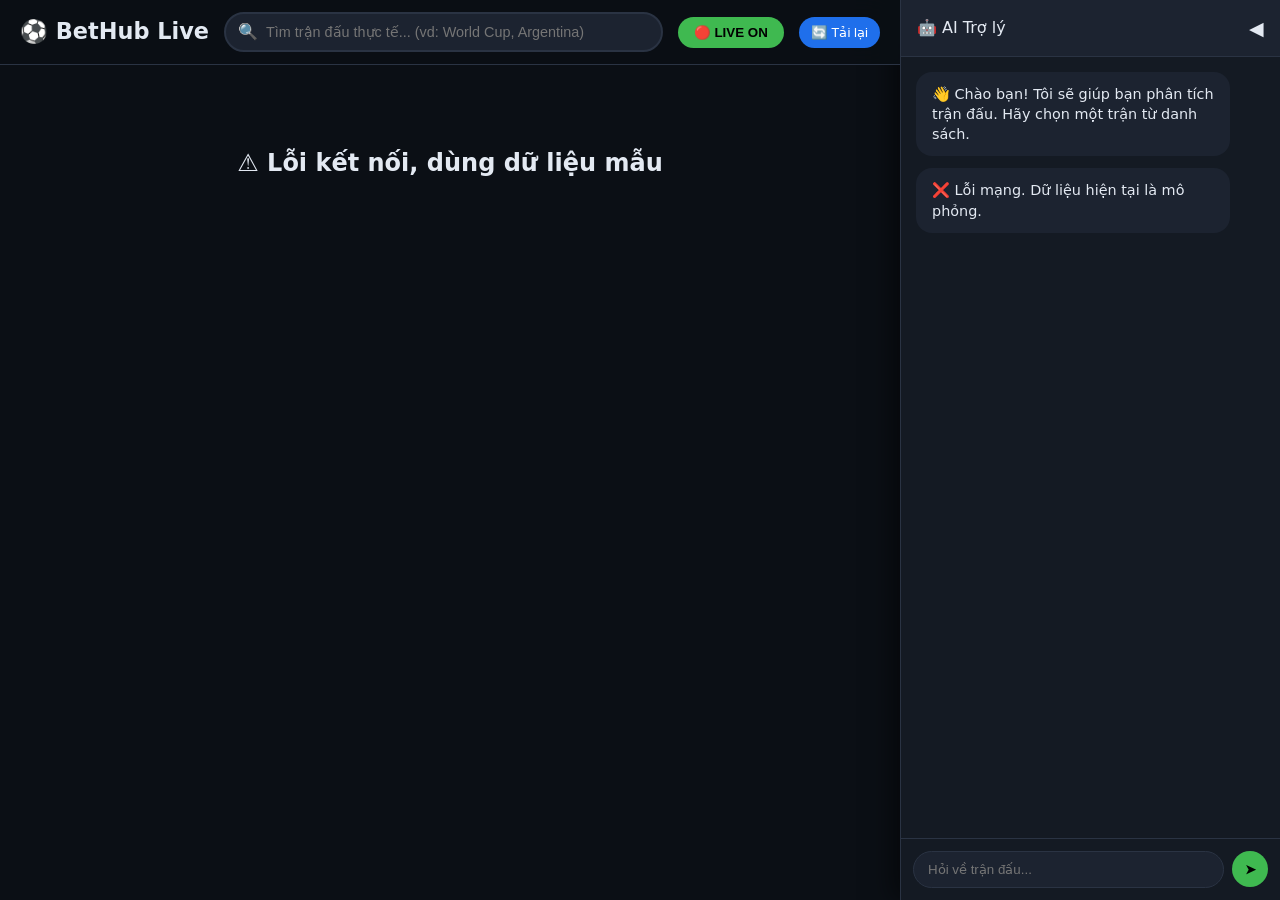
==== commit 516f927d: "Update index.html" ====
--- a/index.html
+++ b/index.html
@@ -1,1323 +1,471 @@
 <!DOCTYPE html>
 <html lang="vi">
 <head>
-    <meta charset="UTF-8">
-    <meta name="viewport" content="width=device-width, initial-scale=1.0">
-    <title>⚽ BetHub - Thống Kê & Kèo Bóng Đá</title>
-    <style>
-        :root {
-            --bg-primary: #0d1117;
-            --bg-secondary: #161b22;
-            --bg-card: #1c2333;
-            --bg-card-hover: #212a3b;
-            --border: #2a3343;
-            --text-primary: #e6edf3;
-            --text-secondary: #b0b8c4;
-            --text-muted: #6e7681;
-            --accent: #3fb950;
-            --accent-glow: #3fb95066;
-            --accent2: #1f6feb;
-            --accent2-glow: #1f6feb55;
-            --red: #f85149;
-            --red-glow: #f8514955;
-            --yellow: #d2991d;
-            --yellow-glow: #d2991d55;
-            --orange: #f0883e;
-            --radius: 16px;
-            --radius-sm: 10px;
-            --radius-xs: 6px;
-            --transition: 0.25s cubic-bezier(0.4, 0, 0.2, 1);
-            --shadow-card: 0 4px 24px rgba(0, 0, 0, 0.35);
-            --shadow-glow: 0 0 40px rgba(63, 185, 80, 0.08);
-            --font-mono: 'SF Mono', 'Fira Code', 'Cascadia Code', 'Consolas', monospace;
-        }
-
-        * {
-            margin: 0;
-            padding: 0;
-            box-sizing: border-box;
-        }
-
-        body {
-            font-family: 'Inter', 'Segoe UI', system-ui, -apple-system, sans-serif;
-            background: var(--bg-primary);
-            color: var(--text-primary);
-            min-height: 100vh;
-            line-height: 1.6;
-            -webkit-font-smoothing: antialiased;
-            -moz-osx-font-smoothing: grayscale;
-        }
-
-        /* Subtle background pattern */
-        body::before {
-            content: '';
-            position: fixed;
-            inset: 0;
-            background:
-                radial-gradient(ellipse at 20% 10%, rgba(63, 185, 80, 0.03) 0%, transparent 60%),
-                radial-gradient(ellipse at 80% 90%, rgba(31, 111, 235, 0.03) 0%, transparent 60%),
-                radial-gradient(ellipse at 50% 50%, rgba(210, 153, 29, 0.02) 0%, transparent 50%);
-            pointer-events: none;
-            z-index: 0;
-        }
-
-        /* ========== HEADER ========== */
-        .header {
-            position: sticky;
-            top: 0;
-            z-index: 100;
-            background: rgba(13, 17, 23, 0.85);
-            backdrop-filter: blur(20px) saturate(180%);
-            -webkit-backdrop-filter: blur(20px) saturate(180%);
-            border-bottom: 1px solid var(--border);
-            padding: 14px 24px;
-            display: flex;
-            align-items: center;
-            gap: 20px;
-            flex-wrap: wrap;
-            box-shadow: 0 1px 20px rgba(0, 0, 0, 0.4);
-        }
-
-        .logo {
-            display: flex;
-            align-items: center;
-            gap: 10px;
-            font-size: 1.5rem;
-            font-weight: 800;
-            letter-spacing: -0.5px;
-            color: var(--text-primary);
-            text-decoration: none;
-            white-space: nowrap;
-            user-select: none;
-        }
-        .logo-icon {
-            width: 42px;
-            height: 42px;
-            background: linear-gradient(135deg, var(--accent), #2ea043);
-            border-radius: 12px;
-            display: flex;
-            align-items: center;
-            justify-content: center;
-            font-size: 1.6rem;
-            box-shadow: 0 4px 16px var(--accent-glow);
-        }
-        .logo span {
-            background: linear-gradient(135deg, #e6edf3, #c0c8d4);
-            -webkit-background-clip: text;
-            -webkit-text-fill-color: transparent;
-            background-clip: text;
-        }
-        .logo .highlight {
-            background: linear-gradient(135deg, #3fb950, #6ddb8e);
-            -webkit-background-clip: text;
-            -webkit-text-fill-color: transparent;
-            background-clip: text;
-        }
-
-        /* Search */
-        .search-wrapper {
-            flex: 1;
-            min-width: 280px;
-            max-width: 550px;
-            position: relative;
-        }
-        .search-input {
-            width: 100%;
-            padding: 13px 18px 13px 46px;
-            border-radius: 50px;
-            border: 2px solid var(--border);
-            background: var(--bg-secondary);
-            color: var(--text-primary);
-            font-size: 0.95rem;
-            font-family: inherit;
-            transition: var(--transition);
-            outline: none;
-            letter-spacing: 0.2px;
-        }
-        .search-input::placeholder {
-            color: var(--text-muted);
-        }
-        .search-input:focus {
-            border-color: var(--accent);
-            box-shadow: 0 0 0 4px var(--accent-glow), 0 0 30px rgba(63, 185, 80, 0.06);
-            background: #1a2030;
-        }
-        .search-icon {
-            position: absolute;
-            left: 17px;
-            top: 50%;
-            transform: translateY(-50%);
-            color: var(--text-muted);
-            font-size: 1.1rem;
-            pointer-events: none;
-            transition: var(--transition);
-        }
-        .search-input:focus~.search-icon,
-        .search-input:focus+.search-icon {
-            color: var(--accent);
-        }
-        .search-icon {
-            position: absolute;
-            left: 17px;
-            top: 50%;
-            transform: translateY(-50%);
-            color: var(--text-muted);
-            font-size: 1.1rem;
-            pointer-events: none;
-            transition: var(--transition);
-        }
-        .search-input:focus~.search-icon {
-            color: var(--accent);
-        }
-
-        /* Autocomplete dropdown */
-        .autocomplete-dropdown {
-            position: absolute;
-            top: calc(100% + 8px);
-            left: 0;
-            right: 0;
-            background: var(--bg-card);
-            border: 1px solid var(--border);
-            border-radius: var(--radius-sm);
-            box-shadow: var(--shadow-card);
-            max-height: 360px;
-            overflow-y: auto;
-            z-index: 200;
-            display: none;
-            animation: fadeSlideDown 0.2s ease-out;
-        }
-        .autocomplete-dropdown.active {
-            display: block;
-        }
-        @keyframes fadeSlideDown {
-            from {
-                opacity: 0;
-                transform: translateY(-8px);
-            }
-            to {
-                opacity: 1;
-                transform: translateY(0);
-            }
-        }
-        .autocomplete-item {
-            padding: 13px 18px;
-            cursor: pointer;
-            display: flex;
-            align-items: center;
-            gap: 12px;
-            transition: var(--transition);
-            border-bottom: 1px solid rgba(42, 51, 67, 0.5);
-        }
-        .autocomplete-item:last-child {
-            border-bottom: none;
-        }
-        .autocomplete-item:hover {
-            background: var(--bg-card-hover);
-        }
-        .autocomplete-item .match-teams {
-            font-weight: 600;
-            font-size: 0.9rem;
-            flex: 1;
-        }
-        .autocomplete-item .match-league {
-            font-size: 0.75rem;
-            color: var(--text-muted);
-            background: var(--bg-secondary);
-            padding: 3px 10px;
-            border-radius: 20px;
-            white-space: nowrap;
-        }
-        .autocomplete-item .match-date {
-            font-size: 0.75rem;
-            color: var(--text-muted);
-            white-space: nowrap;
-        }
-        .no-result {
-            padding: 20px;
-            text-align: center;
-            color: var(--text-muted);
-            font-size: 0.9rem;
-        }
-
-        /* ========== MAIN LAYOUT ========== */
-        .main-container {
-            position: relative;
-            z-index: 1;
-            max-width: 1300px;
-            margin: 0 auto;
-            padding: 28px 20px 40px;
-        }
-
-        /* Welcome state */
-        .welcome-state {
-            text-align: center;
-            padding: 80px 20px;
-            animation: fadeIn 0.6s ease-out;
-        }
-        @keyframes fadeIn {
-            from {
-                opacity: 0;
-                transform: translateY(20px);
-            }
-            to {
-                opacity: 1;
-                transform: translateY(0);
-            }
-        }
-        .welcome-state .welcome-icon {
-            font-size: 5rem;
-            margin-bottom: 20px;
-            animation: float 3s ease-in-out infinite;
-        }
-        @keyframes float {
-            0%,
-            100% {
-                transform: translateY(0);
-            }
-            50% {
-                transform: translateY(-18px);
-            }
-        }
-        .welcome-state h2 {
-            font-size: 1.8rem;
-            font-weight: 700;
-            margin-bottom: 8px;
-            color: var(--text-primary);
-        }
-        .welcome-state p {
-            color: var(--text-secondary);
-            font-size: 1rem;
-            max-width: 500px;
-            margin: 0 auto;
-        }
-
-        /* Match detail card */
-        .match-detail {
-            display: none;
-            animation: fadeIn 0.5s ease-out;
-        }
-        .match-detail.active {
-            display: block;
-        }
-
-        /* Hero match card */
-        .match-hero {
-            background: var(--bg-card);
-            border-radius: var(--radius);
-            padding: 32px 28px;
-            margin-bottom: 24px;
-            border: 1px solid var(--border);
-            box-shadow: var(--shadow-card), var(--shadow-glow);
-            position: relative;
-            overflow: hidden;
-        }
-        .match-hero::before {
-            content: '';
-            position: absolute;
-            top: -60px;
-            right: -60px;
-            width: 200px;
-            height: 200px;
-            border-radius: 50%;
-            background: radial-gradient(circle, rgba(63, 185, 80, 0.06) 0%, transparent 70%);
-            pointer-events: none;
-        }
-        .match-hero .league-tag {
-            display: inline-block;
-            background: var(--accent2);
-            color: #fff;
-            padding: 5px 14px;
-            border-radius: 20px;
-            font-size: 0.78rem;
-            font-weight: 600;
-            margin-bottom: 16px;
-            letter-spacing: 0.3px;
-        }
-        .match-hero .match-date-time {
-            color: var(--text-muted);
-            font-size: 0.85rem;
-            margin-bottom: 4px;
-        }
-        .match-hero .score-display {
-            display: flex;
-            align-items: center;
-            justify-content: center;
-            gap: 30px;
-            flex-wrap: wrap;
-            margin: 16px 0;
-        }
-        .team-block {
-            text-align: center;
-            flex: 1;
-            min-width: 140px;
-        }
-        .team-block .team-name {
-            font-size: 1.4rem;
-            font-weight: 700;
-            letter-spacing: -0.3px;
-        }
-        .team-block .team-flag {
-            font-size: 3.5rem;
-            display: block;
-            margin-bottom: 6px;
-        }
-        .score-center {
-            text-align: center;
-            flex: 0 0 auto;
-        }
-        .score-center .score-num {
-            font-size: 3.5rem;
-            font-weight: 900;
-            letter-spacing: 2px;
-            font-family: var(--font-mono);
-            background: linear-gradient(180deg, #ffffff, #b0b8c4);
-            -webkit-background-clip: text;
-            -webkit-text-fill-color: transparent;
-            background-clip: text;
-        }
-        .score-center .score-label {
-            font-size: 0.8rem;
-            color: var(--text-muted);
-            text-transform: uppercase;
-            letter-spacing: 1px;
-            margin-top: 4px;
-        }
-        .vs-badge {
-            display: inline-block;
-            background: var(--bg-secondary);
-            padding: 8px 18px;
-            border-radius: 30px;
-            font-weight: 700;
-            font-size: 0.9rem;
-            color: var(--text-muted);
-            border: 1px solid var(--border);
-        }
-
-        /* ========== TABS ========== */
-        .tabs {
-            display: flex;
-            gap: 6px;
-            margin-bottom: 20px;
-            flex-wrap: wrap;
-            background: var(--bg-secondary);
-            padding: 5px;
-            border-radius: var(--radius);
-            border: 1px solid var(--border);
-        }
-        .tab-btn {
-            flex: 1;
-            min-width: 120px;
-            padding: 12px 18px;
-            border-radius: var(--radius-sm);
-            border: none;
-            cursor: pointer;
-            font-weight: 600;
-            font-size: 0.9rem;
-            font-family: inherit;
-            transition: var(--transition);
-            background: transparent;
-            color: var(--text-secondary);
-            letter-spacing: 0.2px;
-            white-space: nowrap;
-        }
-        .tab-btn:hover {
-            color: var(--text-primary);
-            background: rgba(255, 255, 255, 0.03);
-        }
-        .tab-btn.active {
-            background: var(--accent);
-            color: #000;
-            box-shadow: 0 2px 12px var(--accent-glow);
-            font-weight: 700;
-        }
-        .tab-content {
-            display: none;
-            animation: fadeIn 0.35s ease-out;
-        }
-        .tab-content.active {
-            display: block;
-        }
-
-        /* ========== STATS GRID ========== */
-        .stats-grid {
-            display: grid;
-            grid-template-columns: repeat(auto-fit, minmax(200px, 1fr));
-            gap: 16px;
-            margin-bottom: 20px;
-        }
-        .stat-card {
-            background: var(--bg-card);
-            border-radius: var(--radius-sm);
-            padding: 20px;
-            border: 1px solid var(--border);
-            text-align: center;
-            transition: var(--transition);
-            box-shadow: 0 2px 12px rgba(0, 0, 0, 0.2);
-        }
-        .stat-card:hover {
-            border-color: #3a4a5f;
-            transform: translateY(-2px);
-            box-shadow: 0 8px 28px rgba(0, 0, 0, 0.35);
-        }
-        .stat-card .stat-icon {
-            font-size: 1.8rem;
-            margin-bottom: 8px;
-        }
-        .stat-card .stat-value {
-            font-size: 2rem;
-            font-weight: 800;
-            letter-spacing: -0.5px;
-            font-family: var(--font-mono);
-        }
-        .stat-card .stat-label {
-            font-size: 0.78rem;
-            color: var(--text-muted);
-            margin-top: 2px;
-            text-transform: uppercase;
-            letter-spacing: 0.5px;
-        }
-        .stat-value.green {
-            color: var(--accent);
-        }
-        .stat-value.red {
-            color: var(--red);
-        }
-        .stat-value.yellow {
-            color: var(--yellow);
-        }
-        .stat-value.blue {
-            color: var(--accent2);
-        }
-
-        /* Progress bars */
-        .progress-group {
-            margin-bottom: 14px;
-        }
-        .progress-label-row {
-            display: flex;
-            justify-content: space-between;
-            margin-bottom: 5px;
-            font-size: 0.85rem;
-            font-weight: 500;
-        }
-        .progress-bar-wrap {
-            height: 10px;
-            background: var(--bg-secondary);
-            border-radius: 10px;
-            overflow: hidden;
-        }
-        .progress-bar-fill {
-            height: 100%;
-            border-radius: 10px;
-            transition: width 0.6s ease-out;
-        }
-        .fill-green {
-            background: linear-gradient(90deg, #2ea043, #3fb950);
-        }
-        .fill-blue {
-            background: linear-gradient(90deg, #1a5dc4, #1f6feb);
-        }
-        .fill-red {
-            background: linear-gradient(90deg, #c0392b, #f85149);
-        }
-        .fill-yellow {
-            background: linear-gradient(90deg, #b8860b, #d2991d);
-        }
-        .fill-orange {
-            background: linear-gradient(90deg, #d47128, #f0883e);
-        }
-
-        /* ========== HISTORY TABLE ========== */
-        .history-table-wrap {
-            overflow-x: auto;
-            border-radius: var(--radius-sm);
-            border: 1px solid var(--border);
-        }
-        .history-table {
-            width: 100%;
-            border-collapse: collapse;
-            font-size: 0.9rem;
-            min-width: 650px;
-        }
-        .history-table thead th {
-            background: var(--bg-secondary);
-            padding: 14px 16px;
-            text-align: left;
-            font-weight: 600;
-            font-size: 0.78rem;
-            text-transform: uppercase;
-            letter-spacing: 0.5px;
-            color: var(--text-muted);
-            border-bottom: 2px solid var(--border);
-            white-space: nowrap;
-        }
-        .history-table tbody td {
-            padding: 13px 16px;
-            border-bottom: 1px solid rgba(42, 51, 67, 0.5);
-            white-space: nowrap;
-        }
-        .history-table tbody tr {
-            transition: var(--transition);
-        }
-        .history-table tbody tr:hover {
-            background: var(--bg-card-hover);
-        }
-        .result-badge {
-            display: inline-block;
-            padding: 4px 12px;
-            border-radius: 20px;
-            font-weight: 700;
-            font-size: 0.78rem;
-            letter-spacing: 0.3px;
-        }
-        .result-win {
-            background: rgba(63, 185, 80, 0.18);
-            color: #3fb950;
-        }
-        .result-loss {
-            background: rgba(248, 81, 73, 0.18);
-            color: #f85149;
-        }
-        .result-draw {
-            background: rgba(210, 153, 29, 0.18);
-            color: #d2991d;
-        }
-
-        /* ========== ODDS CARDS ========== */
-        .odds-grid {
-            display: grid;
-            grid-template-columns: repeat(auto-fit, minmax(260px, 1fr));
-            gap: 16px;
-        }
-        .odds-card {
-            background: var(--bg-card);
-            border-radius: var(--radius-sm);
-            padding: 20px;
-            border: 1px solid var(--border);
-            box-shadow: 0 2px 12px rgba(0, 0, 0, 0.2);
-            transition: var(--transition);
-        }
-        .odds-card:hover {
-            border-color: #3a4a5f;
-            box-shadow: 0 8px 28px rgba(0, 0, 0, 0.35);
-        }
-        .odds-card h4 {
-            font-size: 0.85rem;
-            text-transform: uppercase;
-            letter-spacing: 0.5px;
-            color: var(--text-muted);
-            margin-bottom: 14px;
-            text-align: center;
-        }
-        .odds-row {
-            display: flex;
-            justify-content: space-between;
-            align-items: center;
-            padding: 10px 0;
-            border-bottom: 1px solid rgba(42, 51, 67, 0.4);
-            font-size: 0.9rem;
-        }
-        .odds-row:last-child {
-            border-bottom: none;
-        }
-        .odds-value {
-            font-weight: 700;
-            font-family: var(--font-mono);
-            font-size: 1.1rem;
-            background: var(--bg-secondary);
-            padding: 6px 14px;
-            border-radius: 20px;
-            transition: var(--transition);
-        }
-        .odds-value.highlight-odds {
-            background: rgba(63, 185, 80, 0.2);
-            color: #3fb950;
-            box-shadow: 0 0 12px rgba(63, 185, 80, 0.15);
-        }
-
-        /* ========== RESPONSIVE ========== */
-        @media (max-width: 768px) {
-            .header {
-                padding: 10px 14px;
-                gap: 12px;
-            }
-            .logo {
-                font-size: 1.2rem;
-            }
-            .logo-icon {
-                width: 34px;
-                height: 34px;
-                font-size: 1.3rem;
-                border-radius: 10px;
-            }
-            .search-wrapper {
-                min-width: 200px;
-                flex: 1;
-            }
-            .search-input {
-                padding: 11px 14px 11px 38px;
-                font-size: 0.85rem;
-            }
-            .match-hero {
-                padding: 20px 16px;
-            }
-            .team-block .team-name {
-                font-size: 1.1rem;
-            }
-            .team-block .team-flag {
-                font-size: 2.5rem;
-            }
-            .score-center .score-num {
-                font-size: 2.5rem;
-            }
-            .stats-grid {
-                grid-template-columns: repeat(auto-fit, minmax(140px, 1fr));
-                gap: 10px;
-            }
-            .stat-card {
-                padding: 14px;
-            }
-            .stat-card .stat-value {
-                font-size: 1.5rem;
-            }
-            .tabs {
-                gap: 3px;
-            }
-            .tab-btn {
-                padding: 10px 12px;
-                font-size: 0.8rem;
-            }
-            .odds-grid {
-                grid-template-columns: 1fr;
-            }
-        }
-        @media (max-width: 400px) {
-            .score-display {
-                gap: 10px;
-            }
-            .team-block .team-name {
-                font-size: 0.95rem;
-            }
-            .team-block .team-flag {
-                font-size: 2rem;
-            }
-            .score-center .score-num {
-                font-size: 2rem;
-            }
-            .autocomplete-item {
-                padding: 10px 12px;
-                gap: 8px;
-            }
-        }
-    </style>
+  <meta charset="UTF-8">
+  <meta name="viewport" content="width=device-width, initial-scale=1.0, maximum-scale=1.5, user-scalable=yes">
+  <title>⚽ BetHub Live - Real Matches & AI Chatbot</title>
+  <style>
+    :root {
+      --bg: #0b0f15;
+      --surface: #141a23;
+      --surface2: #1c2330;
+      --border: #2a3343;
+      --text: #e3e9f2;
+      --text2: #b0b8c6;
+      --muted: #6b7280;
+      --green: #3fb950;
+      --green-glow: rgba(63,185,80,0.3);
+      --blue: #1f6feb;
+      --red: #f85149;
+      --yellow: #d2991d;
+      --radius: 16px;
+      --radius-sm: 10px;
+      --font-mono: 'SF Mono','Fira Code','Consolas',monospace;
+      --transition: 0.2s ease;
+    }
+    * { margin:0; padding:0; box-sizing:border-box; }
+    body {
+      font-family: 'Inter',system-ui,-apple-system,sans-serif;
+      background: var(--bg); color: var(--text);
+      line-height:1.5; min-height:100vh;
+    }
+    .app { display:flex; height:100vh; overflow:hidden; }
+    .main-panel { flex:1 1 70%; display:flex; flex-direction:column; overflow-y:auto; }
+    .chat-panel {
+      width: 380px; background: var(--surface); border-left:1px solid var(--border);
+      display:flex; flex-direction:column; transition: all 0.3s ease;
+      box-shadow: -8px 0 24px rgba(0,0,0,0.5); z-index:10;
+    }
+    .chat-panel.collapsed { width:50px; }
+    .header {
+      background: rgba(11,15,21,0.9); backdrop-filter:blur(16px);
+      padding:12px 20px; border-bottom:1px solid var(--border);
+      display:flex; align-items:center; gap:15px; flex-wrap:wrap;
+      position:sticky; top:0; z-index:50;
+    }
+    .logo { font-weight:800; font-size:1.4rem; cursor:pointer; }
+    .logo span:first-child { color:var(--green); }
+    .search-box { flex:1; min-width:200px; position:relative; }
+    .search-box input {
+      width:100%; padding:10px 16px 10px 40px; border-radius:40px;
+      border:2px solid var(--border); background:var(--surface2); color:var(--text);
+      font-size:0.9rem; outline:none;
+    }
+    .search-box input:focus { border-color:var(--green); box-shadow:0 0 0 3px var(--green-glow); }
+    .search-icon { position:absolute; left:14px; top:50%; transform:translateY(-50%); color:var(--muted); }
+    .autocomplete {
+      position:absolute; top:calc(100% + 6px); left:0; right:0; background:var(--surface2);
+      border:1px solid var(--border); border-radius:var(--radius-sm); max-height:320px;
+      overflow-y:auto; display:none; z-index:200; box-shadow:0 12px 30px rgba(0,0,0,0.6);
+    }
+    .autocomplete.active { display:block; }
+    .autocomplete-item {
+      padding:12px 16px; cursor:pointer; display:flex; align-items:center; gap:12px;
+      border-bottom:1px solid rgba(255,255,255,0.05);
+    }
+    .autocomplete-item:hover { background:var(--surface); }
+    .live-badge { background:var(--red); color:#fff; font-size:0.7rem; padding:2px 8px; border-radius:12px; animation:pulse 1.5s infinite; }
+    @keyframes pulse { 0%,100%{opacity:1} 50%{opacity:0.5} }
+    .content { padding:20px; flex:1; }
+    .welcome { text-align:center; padding:60px 20px; }
+    .match-detail { display:none; }
+    .match-detail.active { display:block; }
+    .hero { background:var(--surface); border-radius:var(--radius); padding:24px; margin-bottom:20px; border:1px solid var(--border); }
+    .score-row { display:flex; align-items:center; justify-content:space-around; text-align:center; margin:20px 0; }
+    .team { flex:1; }
+    .team .flag { font-size:3rem; }
+    .team .name { font-weight:700; font-size:1.2rem; }
+    .score { font-size:3.5rem; font-weight:900; font-family:var(--font-mono); }
+    .tabs { display:flex; gap:5px; background:var(--surface); padding:5px; border-radius:var(--radius-sm); margin-bottom:16px; flex-wrap:wrap; }
+    .tab { flex:1; padding:10px; text-align:center; font-weight:600; border-radius:8px; cursor:pointer; color:var(--text2); border:none; background:transparent; }
+    .tab.active { background:var(--green); color:#000; }
+    .tab-content { display:none; }
+    .tab-content.active { display:block; }
+    .stats-grid { display:grid; grid-template-columns: repeat(auto-fit, minmax(140px,1fr)); gap:12px; }
+    .stat-card { background:var(--surface); padding:16px; border-radius:var(--radius-sm); text-align:center; border:1px solid var(--border); }
+    .stat-card .value { font-size:1.8rem; font-weight:700; }
+    .table-wrap { overflow-x:auto; border-radius:var(--radius-sm); border:1px solid var(--border); }
+    table { width:100%; border-collapse:collapse; font-size:0.85rem; }
+    th { background:var(--surface); padding:10px; text-align:left; color:var(--muted); }
+    td { padding:10px; border-bottom:1px solid rgba(255,255,255,0.05); }
+    .chat-header { padding:16px; border-bottom:1px solid var(--border); display:flex; justify-content:space-between; align-items:center; background:var(--surface2); }
+    .chat-messages { flex:1; overflow-y:auto; padding:15px; display:flex; flex-direction:column; gap:12px; }
+    .message { max-width:90%; padding:12px 16px; border-radius:16px; font-size:0.9rem; line-height:1.4; }
+    .message.bot { background:var(--surface2); align-self:flex-start; }
+    .message.user { background:var(--blue); align-self:flex-end; color:#fff; }
+    .chat-input-area { padding:12px; border-top:1px solid var(--border); display:flex; gap:8px; }
+    .chat-input-area input { flex:1; padding:10px 14px; border-radius:20px; border:1px solid var(--border); background:var(--surface2); color:var(--text); outline:none; }
+    .toggle-chat { background:transparent; border:none; color:var(--text); font-size:1.2rem; cursor:pointer; }
+    @media (max-width:900px) {
+      .app { flex-direction:column; }
+      .chat-panel { width:100%; height:40vh; border-left:none; border-top:1px solid var(--border); }
+      .chat-panel.collapsed { height:50px; }
+      .main-panel { height:60vh; }
+    }
+  </style>
 </head>
 <body>
-
-    <!-- HEADER -->
-    <header class="header">
-        <a href="#" class="logo" onclick="resetToWelcome()" title="Về trang chủ">
-            <div class="logo-icon">⚽</div>
-            <span>Bet</span><span class="highlight">Hub</span>
-        </a>
-        <div class="search-wrapper">
-            <input
-            type="text"
-            class="search-input"
-            id="searchInput"
-            placeholder="🔍  Tìm trận đấu... (VD: Man United vs Liverpool, Real Madrid, Champions League...)"
-            autocomplete="off"
-            >
-            <span class="search-icon">🔍</span>
-            <div class="autocomplete-dropdown" id="autocompleteDropdown"></div>
+<div class="app">
+  <div class="main-panel">
+    <div class="header">
+      <div class="logo" onclick="resetAll()"><span>⚽</span> BetHub <span style="color:var(--text);">Live</span></div>
+      <div class="search-box">
+        <input type="text" id="searchInput" placeholder="Tìm trận đấu thực tế... (vd: World Cup, Argentina)" autocomplete="off">
+        <span class="search-icon">🔍</span>
+        <div class="autocomplete" id="autocomplete"></div>
+      </div>
+      <button id="liveToggle" style="padding:8px 16px; border-radius:20px; background:var(--green); color:#000; border:none; font-weight:bold; cursor:pointer;">🔴 LIVE ON</button>
+      <button id="refreshData" style="padding:8px 12px; border-radius:20px; background:var(--blue); color:#fff; border:none; cursor:pointer;">🔄 Tải lại</button>
+    </div>
+    <div class="content" id="mainContent">
+      <div class="welcome" id="welcome">
+        <h2>📡 Đang tải dữ liệu trận đấu thực tế...</h2>
+        <p>Trang tự động lấy lịch thi đấu từ TheSportsDB. Hãy chọn trận để xem chi tiết.</p>
+      </div>
+      <div class="match-detail" id="matchDetail"></div>
+    </div>
+  </div>
+
+  <div class="chat-panel" id="chatPanel">
+    <div class="chat-header">
+      <span>🤖 AI Trợ lý</span>
+      <button class="toggle-chat" onclick="toggleChat()">◀</button>
+    </div>
+    <div class="chat-messages" id="chatMessages">
+      <div class="message bot">👋 Chào bạn! Tôi sẽ giúp bạn phân tích trận đấu. Hãy chọn một trận từ danh sách.</div>
+    </div>
+    <div class="chat-input-area">
+      <input type="text" id="chatInput" placeholder="Hỏi về trận đấu..." onkeypress="if(event.key==='Enter') sendMessage()">
+      <button onclick="sendMessage()" style="background:var(--green); border:none; border-radius:50%; width:36px; height:36px; color:#000; font-weight:bold;">➤</button>
+    </div>
+  </div>
+</div>
+
+<script>
+  (() => {
+    // --- API CONFIG ---
+    const API_KEY = '1'; // TheSportsDB free dev key
+    const BASE_URL = 'https://www.thesportsdb.com/api/v1/json';
+    
+    // --- GLOBAL STATE ---
+    let allMatches = [];        // Dữ liệu từ API
+    let currentMatch = null;
+    let liveInterval = null;
+    let liveActive = true;
+
+    // --- DOM ---
+    const searchInput = document.getElementById('searchInput');
+    const autocompleteDiv = document.getElementById('autocomplete');
+    const welcomeDiv = document.getElementById('welcome');
+    const matchDetailDiv = document.getElementById('matchDetail');
+    const chatMessages = document.getElementById('chatMessages');
+    const chatInput = document.getElementById('chatInput');
+    const chatPanel = document.getElementById('chatPanel');
+    const liveToggleBtn = document.getElementById('liveToggle');
+    const refreshBtn = document.getElementById('refreshData');
+
+    // --- HELPERS ---
+    const normalize = s => s.toLowerCase().normalize('NFD').replace(/[\u0300-\u036f]/g,'').trim();
+    const getTeamName = (str) => str || 'Unknown';
+    const getFlagFromName = (name) => {
+      const flags = {'Manchester United':'🔴','Liverpool':'🟥','Arsenal':'🔴⚪','Chelsea':'🔵🦁','Real Madrid':'⚪👑','Barcelona':'🔵🔴','Bayern Munich':'🔴⚪','PSG':'🔵🔴','Inter Milan':'🔵⚫','AC Milan':'🔴⚫','Juventus':'⚫⚪','Tottenham':'⚪🐓','Napoli':'🔵','Dortmund':'🟡⚫','Atletico Madrid':'🔴⚪'};
+      for (let key in flags) if (name.toLowerCase().includes(key.toLowerCase())) return flags[key];
+      return '🏴';
+    };
+
+    // --- FETCH REAL DATA ---
+    async function fetchLiveMatches(dateStr = null) {
+      try {
+        // Mặc định lấy ngày mai (World Cup 2026)
+        const tomorrow = new Date();
+        tomorrow.setDate(tomorrow.getDate() + 1);
+        const yyyy = tomorrow.getFullYear();
+        const mm = String(tomorrow.getMonth() + 1).padStart(2,'0');
+        const dd = String(tomorrow.getDate()).padStart(2,'0');
+        const queryDate = dateStr || `${yyyy}-${mm}-${dd}`;
+        
+        welcomeDiv.innerHTML = '<h2>⏳ Đang tải lịch thi đấu...</h2>';
+        const res = await fetch(`${BASE_URL}/${API_KEY}/eventsday.php?d=${queryDate}&s=Soccer`);
+        const data = await res.json();
+        
+        if (data && data.events && data.events.length > 0) {
+          allMatches = data.events.map(event => ({
+            id: event.idEvent,
+            home: event.strHomeTeam,
+            away: event.strAwayTeam,
+            league: event.strLeague || 'Unknown League',
+            date: event.dateEvent || queryDate,
+            time: event.strTime || '00:00',
+            score: event.intHomeScore !== null ? `${event.intHomeScore}-${event.intAwayScore}` : '?-?',
+            status: event.strStatus || 'Scheduled',
+            homeGoals: event.intHomeScore || 0,
+            awayGoals: event.intAwayScore || 0,
+            // Dữ liệu mô phỏng cho thống kê (sẽ được cập nhật live)
+            possession: 50,
+            shotsH: Math.floor(Math.random()*10+5),
+            shotsA: Math.floor(Math.random()*10+5),
+            cornersH: Math.floor(Math.random()*5+1),
+            cornersA: Math.floor(Math.random()*5+1),
+          }));
+          welcomeDiv.innerHTML = `<h2>✅ Đã tải ${allMatches.length} trận đấu ngày ${queryDate}</h2><p>Gõ tên đội hoặc chọn từ gợi ý bên dưới.</p>`;
+          addBotMessage(`📅 Lịch thi đấu ngày ${queryDate}: ${allMatches.length} trận. Hãy chọn một trận để phân tích.`);
+        } else {
+          // Fallback dữ liệu mẫu nếu API không có trận nào
+          allMatches = getFallbackMatches(queryDate);
+          welcomeDiv.innerHTML = `<h2>⚠️ Không có dữ liệu từ API, hiển thị dữ liệu mẫu</h2>`;
+          addBotMessage('⚠️ Dữ liệu thực tế không khả dụng. Đang dùng dữ liệu mô phỏng.');
+        }
+      } catch (err) {
+        console.error('Fetch error:', err);
+        allMatches = getFallbackMatches();
+        welcomeDiv.innerHTML = '<h2>⚠️ Lỗi kết nối, dùng dữ liệu mẫu</h2>';
+        addBotMessage('❌ Lỗi mạng. Dữ liệu hiện tại là mô phỏng.');
+      }
+      // Hiển thị tất cả nếu ô tìm kiếm đang focus
+      if (document.activeElement === searchInput) {
+        renderAutocomplete(allMatches);
+      }
+    }
+
+    function getFallbackMatches(dateStr = '2026-06-30') {
+      return [
+        { id:101, home:'Argentina', away:'France', league:'FIFA World Cup', date:dateStr, time:'19:00', score:'?-?', status:'Scheduled', homeGoals:0, awayGoals:0, possession:50, shotsH:0, shotsA:0, cornersH:0, cornersA:0 },
+        { id:102, home:'Brazil', away:'England', league:'FIFA World Cup', date:dateStr, time:'22:00', score:'?-?', status:'Scheduled', homeGoals:0, awayGoals:0, possession:50, shotsH:0, shotsA:0, cornersH:0, cornersA:0 }
+      ];
+    }
+
+    // --- SEARCH & AUTOCOMPLETE ---
+    function searchMatches(query) {
+      if (!query) return allMatches;
+      const q = normalize(query);
+      return allMatches.filter(m => {
+        const txt = normalize(`${m.home} ${m.away} ${m.league}`);
+        return txt.includes(q);
+      });
+    }
+
+    function renderAutocomplete(results) {
+      autocompleteDiv.innerHTML = '';
+      if (!results.length) {
+        autocompleteDiv.innerHTML = '<div style="padding:16px;color:var(--muted)">Không tìm thấy trận đấu</div>';
+        autocompleteDiv.classList.add('active');
+        return;
+      }
+      results.slice(0,12).forEach(m => {
+        const div = document.createElement('div');
+        div.className = 'autocomplete-item';
+        const liveIcon = m.status.includes('Live') ? '<span class="live-badge">LIVE</span>' : '';
+        div.innerHTML = `
+          <span>${getFlagFromName(m.home)} ${m.home}</span> vs <span>${getFlagFromName(m.away)} ${m.away}</span>
+          <span style="margin-left:auto;color:var(--green);font-weight:bold;">${m.score}</span>
+          ${liveIcon}
+          <small style="color:var(--muted);">${m.league}</small>
+        `;
+        div.onclick = () => selectMatch(m);
+        autocompleteDiv.appendChild(div);
+      });
+      autocompleteDiv.classList.add('active');
+    }
+
+    function selectMatch(match) {
+      currentMatch = match;
+      searchInput.value = `${match.home} vs ${match.away}`;
+      autocompleteDiv.classList.remove('active');
+      welcomeDiv.style.display = 'none';
+      matchDetailDiv.classList.add('active');
+      renderMatchDetail(match);
+      addBotMessage(`📊 Đã chọn trận **${match.home} vs ${match.away}** (${match.league}). Bạn có thể hỏi tôi về thống kê, kèo, dự đoán.`);
+      startLiveUpdates();
+    }
+
+    function resetAll() {
+      currentMatch = null; stopLiveUpdates();
+      searchInput.value = ''; autocompleteDiv.classList.remove('active');
+      welcomeDiv.style.display = ''; matchDetailDiv.classList.remove('active');
+      addBotMessage('👋 Về trang chủ. Hãy chọn trận đấu khác.');
+    }
+
+    // --- RENDER MATCH DETAIL ---
+    function renderMatchDetail(m) {
+      const hFlag = getFlagFromName(m.home);
+      const aFlag = getFlagFromName(m.away);
+      const html = `
+        <div class="hero">
+          <span style="background:var(--blue); padding:4px 12px; border-radius:20px; font-size:0.75rem;">${m.league}</span>
+          <span style="margin-left:10px; color:var(--muted);">${m.date} ${m.time}</span>
+          <span style="float:right; color:${m.status.includes('Live')?'var(--red)':'var(--text2)'}; font-weight:bold;">${m.status}</span>
+          <div class="score-row">
+            <div class="team"><span class="flag">${hFlag}</span><div class="name">${m.home}</div></div>
+            <div class="score">${m.score}</div>
+            <div class="team"><span class="flag">${aFlag}</span><div class="name">${m.away}</div></div>
+          </div>
+          <div style="display:flex; justify-content:center; gap:20px; color:var(--text2);">
+            <span>⚽ Sút: ${m.shotsH} - ${m.shotsA}</span>
+            <span>🎯 Góc: ${m.cornersH} - ${m.cornersA}</span>
+            <span>⏱️ Kiểm soát: ${m.possession}% - ${100-m.possession}%</span>
+          </div>
         </div>
-    </header>
-
-    <!-- MAIN -->
-    <main class="main-container" id="mainContainer">
-        <!-- Welcome State -->
-        <div class="welcome-state" id="welcomeState">
-            <div class="welcome-icon">📊</div>
-            <h2>Chào mừng đến với BetHub</h2>
-            <p>Gõ tên đội bóng hoặc trận đấu vào thanh tìm kiếm phía trên để xem thống kê, lịch sử đối đầu & tỷ lệ kèo chi tiết.</p>
-            <p style="margin-top:12px;font-size:0.85rem;color:var(--text-muted);">Ví dụ: <strong style="color:#3fb950;">Man United</strong>, <strong style="color:#3fb950;">Real Madrid vs Barcelona</strong>, <strong style="color:#3fb950;">Champions League</strong></p>
+        <div class="tabs" id="tabsContainer">
+          <button class="tab active" data-tab="stats">📊 Thống kê</button>
+          <button class="tab" data-tab="h2h">⚔️ Đối đầu</button>
+          <button class="tab" data-tab="odds">💰 Kèo</button>
+          <button class="tab" data-tab="percent">🎯 Phần trăm</button>
         </div>
-
-        <!-- Match Detail -->
-        <div class="match-detail" id="matchDetail">
-            <!-- Hero -->
-            <div class="match-hero" id="matchHero"></div>
-
-            <!-- Tabs -->
-            <div class="tabs">
-                <button class="tab-btn active" data-tab="tab-stats">📊 Thống kê</button>
-                <button class="tab-btn" data-tab="tab-h2h">⚔️ Lịch sử đối đầu</button>
-                <button class="tab-btn" data-tab="tab-odds">💰 Tỷ lệ kèo</button>
-                <button class="tab-btn" data-tab="tab-percent">🎯 Phần trăm</button>
-            </div>
-
-            <!-- Tab: Thống kê -->
-            <div class="tab-content active" id="tab-stats"></div>
-            <!-- Tab: Lịch sử đối đầu -->
-            <div class="tab-content" id="tab-h2h"></div>
-            <!-- Tab: Tỷ lệ kèo -->
-            <div class="tab-content" id="tab-odds"></div>
-            <!-- Tab: Phần trăm -->
-            <div class="tab-content" id="tab-percent"></div>
+        <div id="tabContents">
+          <div class="tab-content active" id="tab-stats">${generateStats(m)}</div>
+          <div class="tab-content" id="tab-h2h">${generateH2H(m)}</div>
+          <div class="tab-content" id="tab-odds">${generateOdds(m)}</div>
+          <div class="tab-content" id="tab-percent">${generatePercent(m)}</div>
         </div>
-    </main>
-
-    <script>
-        (function() {
-            // ==================== DATA ====================
-            const teamsDB = {
-                'manchester united': { name: 'Manchester United', flag: '🔴', short: 'MUN' },
-                'man utd': { name: 'Manchester United', flag: '🔴', short: 'MUN' },
-                'mu': { name: 'Manchester United', flag: '🔴', short: 'MUN' },
-                'manchester city': { name: 'Manchester City', flag: '🔵', short: 'MCI' },
-                'man city': { name: 'Manchester City', flag: '🔵', short: 'MCI' },
-                'liverpool': { name: 'Liverpool', flag: '🟥', short: 'LIV' },
-                'arsenal': { name: 'Arsenal', flag: '🔴⚪', short: 'ARS' },
-                'chelsea': { name: 'Chelsea', flag: '🔵🦁', short: 'CHE' },
-                'barcelona': { name: 'Barcelona', flag: '🔵🔴', short: 'BAR' },
-                'real madrid': { name: 'Real Madrid', flag: '⚪👑', short: 'RMA' },
-                'bayern munich': { name: 'Bayern Munich', flag: '🔴⚪', short: 'BAY' },
-                'bayern': { name: 'Bayern Munich', flag: '🔴⚪', short: 'BAY' },
-                'psg': { name: 'PSG', flag: '🔵🔴', short: 'PSG' },
-                'paris saint germain': { name: 'PSG', flag: '🔵🔴', short: 'PSG' },
-                'inter milan': { name: 'Inter Milan', flag: '🔵⚫', short: 'INT' },
-                'inter': { name: 'Inter Milan', flag: '🔵⚫', short: 'INT' },
-                'ac milan': { name: 'AC Milan', flag: '🔴⚫', short: 'ACM' },
-                'milan': { name: 'AC Milan', flag: '🔴⚫', short: 'ACM' },
-                'juventus': { name: 'Juventus', flag: '⚫⚪', short: 'JUV' },
-                'juve': { name: 'Juventus', flag: '⚫⚪', short: 'JUV' },
-                'tottenham': { name: 'Tottenham', flag: '⚪🐓', short: 'TOT' },
-                'spurs': { name: 'Tottenham', flag: '⚪🐓', short: 'TOT' },
-                'napoli': { name: 'Napoli', flag: '🔵', short: 'NAP' },
-                'dortmund': { name: 'Borussia Dortmund', flag: '🟡⚫', short: 'DOR' },
-                'atletico madrid': { name: 'Atletico Madrid', flag: '🔴⚪', short: 'ATM' },
-            };
-
-            const matches = [
-                // Premier League
-                { id: 1, home: 'manchester united', away: 'liverpool', league: 'Premier League',
-                    date: '2026-08-16', time: '19:30', score: '2 - 1', status: 'FT', homeGoals: 2,
-                    awayGoals: 1 },
-                { id: 2, home: 'manchester city', away: 'arsenal', league: 'Premier League', date: '2026-08-23',
-                    time: '17:00', score: '3 - 3', status: 'FT', homeGoals: 3, awayGoals: 3 },
-                { id: 3, home: 'chelsea', away: 'tottenham', league: 'Premier League', date: '2026-08-30',
-                    time: '15:00', score: '1 - 0', status: 'FT', homeGoals: 1, awayGoals: 0 },
-                { id: 4, home: 'arsenal', away: 'manchester united', league: 'Premier League', date: '2026-09-06',
-                    time: '20:00', score: '0 - 2', status: 'FT', homeGoals: 0, awayGoals: 2 },
-                { id: 5, home: 'liverpool', away: 'manchester city', league: 'Premier League', date: '2026-09-13',
-                    time: '18:30', score: '1 - 1', status: 'FT', homeGoals: 1, awayGoals: 1 },
-                { id: 6, home: 'tottenham', away: 'chelsea', league: 'Premier League', date: '2026-09-20',
-                    time: '16:00', score: '2 - 2', status: 'FT', homeGoals: 2, awayGoals: 2 },
-                // Champions League
-                { id: 7, home: 'real madrid', away: 'bayern munich', league: 'Champions League',
-                    date: '2026-09-15', time: '21:00', score: '2 - 0', status: 'FT', homeGoals: 2, awayGoals: 0 },
-                { id: 8, home: 'barcelona', away: 'psg', league: 'Champions League', date: '2026-09-16',
-                    time: '21:00', score: '3 - 1', status: 'FT', homeGoals: 3, awayGoals: 1 },
-                { id: 9, home: 'inter milan', away: 'ac milan', league: 'Champions League', date: '2026-09-22',
-                    time: '21:00', score: '1 - 0', status: 'FT', homeGoals: 1, awayGoals: 0 },
-                { id: 10, home: 'manchester city', away: 'real madrid', league: 'Champions League',
-                    date: '2026-10-01', time: '21:00', score: '4 - 2', status: 'FT', homeGoals: 4, awayGoals: 2 },
-                { id: 11, home: 'bayern munich', away: 'barcelona', league: 'Champions League',
-                    date: '2026-10-02', time: '21:00', score: '2 - 2', status: 'FT', homeGoals: 2, awayGoals: 2 },
-                // Serie A
-                { id: 12, home: 'juventus', away: 'napoli', league: 'Serie A', date: '2026-08-17', time: '20:45',
-                    score: '1 - 1', status: 'FT', homeGoals: 1, awayGoals: 1 },
-                { id: 13, home: 'ac milan', away: 'juventus', league: 'Serie A', date: '2026-09-27', time: '20:45',
-                    score: '2 - 1', status: 'FT', homeGoals: 2, awayGoals: 1 },
-                // La Liga
-                { id: 14, home: 'real madrid', away: 'barcelona', league: 'La Liga', date: '2026-10-25',
-                    time: '21:00', score: '1 - 1', status: 'FT', homeGoals: 1, awayGoals: 1 },
-                { id: 15, home: 'barcelona', away: 'real madrid', league: 'La Liga', date: '2026-04-05',
-                    time: '21:00', score: '2 - 1', status: 'FT', homeGoals: 2, awayGoals: 1 },
-                // Bundesliga
-                { id: 16, home: 'bayern munich', away: 'dortmund', league: 'Bundesliga', date: '2026-09-19',
-                    time: '18:30', score: '3 - 0', status: 'FT', homeGoals: 3, awayGoals: 0 },
-                { id: 17, home: 'dortmund', away: 'bayern munich', league: 'Bundesliga', date: '2026-03-14',
-                    time: '18:30', score: '1 - 3', status: 'FT', homeGoals: 1, awayGoals: 3 },
-                // More fixtures
-                { id: 18, home: 'psg', away: 'manchester city', league: 'Champions League', date: '2026-10-15',
-                    time: '21:00', score: '1 - 2', status: 'FT', homeGoals: 1, awayGoals: 2 },
-                { id: 19, home: 'arsenal', away: 'chelsea', league: 'Premier League', date: '2026-10-18',
-                    time: '17:30', score: '2 - 0', status: 'FT', homeGoals: 2, awayGoals: 0 },
-                { id: 20, home: 'liverpool', away: 'tottenham', league: 'Premier League', date: '2026-10-25',
-                    time: '20:00', score: '3 - 1', status: 'FT', homeGoals: 3, awayGoals: 1 },
-                { id: 21, home: 'atletico madrid', away: 'real madrid', league: 'La Liga', date: '2026-11-01',
-                    time: '21:00', score: '0 - 1', status: 'FT', homeGoals: 0, awayGoals: 1 },
-                { id: 22, home: 'napoli', away: 'inter milan', league: 'Serie A', date: '2026-11-08', time: '20:45',
-                    score: '2 - 2', status: 'FT', homeGoals: 2, awayGoals: 2 },
-            ];
-
-            // Generate H2H from matches for relevant pairs
-            function generateH2H(teamA, teamB) {
-                const h2h = [];
-                // Find all matches between these two teams
-                matches.forEach(m => {
-                    const hKey = m.home.toLowerCase();
-                    const aKey = m.away.toLowerCase();
-                    if ((hKey === teamA && aKey === teamB) || (hKey === teamB && aKey === teamA)) {
-                        h2h.push({
-                            date: m.date,
-                            league: m.league,
-                            home: m.home,
-                            away: m.away,
-                            score: m.score,
-                            homeGoals: m.homeGoals,
-                            awayGoals: m.awayGoals,
-                        });
-                    }
-                });
-                // If not enough, generate synthetic historical data
-                if (h2h.length < 5) {
-                    const synthetic = generateSyntheticH2H(teamA, teamB, 8 - h2h.length);
-                    h2h.push(...synthetic);
-                }
-                // Sort by date descending
-                h2h.sort((a, b) => new Date(b.date) - new Date(a.date));
-                return h2h.slice(0, 10);
-            }
-
-            function generateSyntheticH2H(teamA, teamB, count) {
-                const results = [];
-                const teamAName = (teamsDB[teamA] || { name: teamA }).name || teamA;
-                const teamBName = (teamsDB[teamB] || { name: teamB }).name || teamB;
-                const leagues = ['Premier League', 'Champions League', 'FA Cup', 'La Liga', 'Serie A'];
-                const baseYear = 2024;
-                for (let i = 0; i < count; i++) {
-                    const hg = Math.floor(Math.random() * 4);
-                    const ag = Math.floor(Math.random() * 4);
-                    const month = String(Math.floor(Math.random() * 12) + 1).padStart(2, '0');
-                    const day = String(Math.floor(Math.random() * 28) + 1).padStart(2, '0');
-                    const year = baseYear - Math.floor(i / 3);
-                    results.push({
-                        date: `${year}-${month}-${day}`,
-                        league: leagues[Math.floor(Math.random() * leagues.length)],
-                        home: Math.random() > 0.5 ? teamAName : teamBName,
-                        away: Math.random() > 0.5 ? teamBName : teamAName,
-                        score: `${hg} - ${ag}`,
-                        homeGoals: hg,
-                        awayGoals: ag,
-                    });
-                }
-                return results;
-            }
-
-            // ==================== DOM ====================
-            const searchInput = document.getElementById('searchInput');
-            const autocompleteDropdown = document.getElementById('autocompleteDropdown');
-            const welcomeState = document.getElementById('welcomeState');
-            const matchDetail = document.getElementById('matchDetail');
-            const matchHero = document.getElementById('matchHero');
-            const tabStats = document.getElementById('tab-stats');
-            const tabH2h = document.getElementById('tab-h2h');
-            const tabOdds = document.getElementById('tab-odds');
-            const tabPercent = document.getElementById('tab-percent');
-            const mainContainer = document.getElementById('mainContainer');
-
-            let currentMatch = null;
-            let allMatchesForSearch = [...matches];
-
-            // ==================== SEARCH & AUTOCOMPLETE ====================
-            function normalize(str) {
-                return str.toLowerCase()
-                    .normalize('NFD').replace(/[\u0300-\u036f]/g, '')
-                    .replace(/đ/g, 'd')
-                    .trim();
-            }
-
-            function searchMatches(query) {
-                const q = normalize(query);
-                if (!q) return allMatchesForSearch;
-                const tokens = q.split(/\s+/).filter(Boolean);
-                return allMatchesForSearch.filter(m => {
-                    const hName = (teamsDB[m.home] || { name: m.home }).name;
-                    const aName = (teamsDB[m.away] || { name: m.away }).name;
-                    const hShort = (teamsDB[m.home] || { short: m.home }).short;
-                    const aShort = (teamsDB[m.away] || { short: m.away }).short;
-                    const combined = normalize(
-                        `${hName} ${aName} ${hShort} ${aShort} ${m.league} ${m.home} ${m.away}`
-                    );
-                    return tokens.every(t => combined.includes(t));
-                });
-            }
-
-            function renderAutocomplete(results) {
-                autocompleteDropdown.innerHTML = '';
-                if (results.length === 0) {
-                    autocompleteDropdown.innerHTML =
-                        '<div class="no-result">😕 Không tìm thấy trận đấu nào phù hợp</div>';
-                    autocompleteDropdown.classList.add('active');
-                    return;
-                }
-                const display = results.slice(0, 12);
-                display.forEach(m => {
-                    const hName = (teamsDB[m.home] || { name: m.home }).name;
-                    const aName = (teamsDB[m.away] || { name: m.away }).name;
-                    const hFlag = (teamsDB[m.home] || { flag: '🏴' }).flag;
-                    const aFlag = (teamsDB[m.away] || { flag: '🏴' }).flag;
-                    const item = document.createElement('div');
-                    item.className = 'autocomplete-item';
-                    item.innerHTML = `
-                        <span style="font-size:1.3rem;">${hFlag}</span>
-                        <span class="match-teams">${hName} <span style="color:var(--text-muted);">vs</span> ${aName}</span>
-                        <span class="match-league">${m.league}</span>
-                        <span class="match-date">${m.date}</span>
-                        <span style="font-weight:700;color:#3fb950;font-family:var(--font-mono);">${m.score}</span>
-                    `;
-                    item.addEventListener('click', () => selectMatch(m));
-                    results = results; // keep ref
-                    autocompleteDropdown.appendChild(item);
-                });
-                if (results.length > 12) {
-                    autocompleteDropdown.innerHTML +=
-                        `<div class="no-result" style="padding:10px;">...và ${results.length - 12} trận khác</div>`;
-                }
-                autocompleteDropdown.classList.add('active');
-            }
-
-            function selectMatch(match) {
-                currentMatch = match;
-                searchInput.value = `${(teamsDB[match.home]||{name:match.home}).name} vs ${(teamsDB[match.away]||{name:match.away}).name}`;
-                autocompleteDropdown.classList.remove('active');
-                welcomeState.style.display = 'none';
-                matchDetail.classList.add('active');
-                renderMatchDetail(match);
-                // Scroll to detail
-                matchDetail.scrollIntoView({ behavior: 'smooth', block: 'start' });
-            }
-
-            function resetToWelcome() {
-                currentMatch = null;
-                searchInput.value = '';
-                autocompleteDropdown.classList.remove('active');
-                welcomeState.style.display = '';
-                matchDetail.classList.remove('active');
-                window.scrollTo({ top: 0, behavior: 'smooth' });
-            }
-
-            // ==================== RENDER MATCH DETAIL ====================
-            function renderMatchDetail(match) {
-                const hTeam = teamsDB[match.home] || { name: match.home, flag: '🏴', short: match.home.substring(0,
-                        3).toUpperCase() };
-                const aTeam = teamsDB[match.away] || { name: match.away, flag: '🏴', short: match.away.substring(0,
-                        3).toUpperCase() };
-
-                // Hero
-                matchHero.innerHTML = `
-                    <span class="league-tag">🏆 ${match.league}</span>
-                    <div class="match-date-time">📅 ${match.date} &nbsp;|&nbsp; 🕐 ${match.time} &nbsp;|&nbsp; Trạng thái: <strong>${match.status}</strong></div>
-                    <div class="score-display">
-                        <div class="team-block">
-                            <span class="team-flag">${hTeam.flag}</span>
-                            <div class="team-name">${hTeam.name}</div>
-                            <div style="font-size:0.75rem;color:var(--text-muted);">${hTeam.short}</div>
-                        </div>
-                        <div class="score-center">
-                            <div class="score-num">${match.score}</div>
-                            <div class="score-label">Kết quả</div>
-                            <span class="vs-badge">VS</span>
-                        </div>
-                        <div class="team-block">
-                            <span class="team-flag">${aTeam.flag}</span>
-                            <div class="team-name">${aTeam.name}</div>
-                            <div style="font-size:0.75rem;color:var(--text-muted);">${aTeam.short}</div>
-                        </div>
-                    </div>
-                `;
-
-                // Stats tab
-                const possession = 40 + Math.floor(Math.random() * 21);
-                const shotsH = 8 + Math.floor(Math.random() * 12);
-                const shotsA = 5 + Math.floor(Math.random() * 12);
-                const shotsOnH = Math.floor(shotsH * (0.3 + Math.random() * 0.4));
-                const shotsOnA = Math.floor(shotsA * (0.3 + Math.random() * 0.4));
-                const cornersH = 3 + Math.floor(Math.random() * 7);
-                const cornersA = 2 + Math.floor(Math.random() * 7);
-                const foulsH = 8 + Math.floor(Math.random() * 10);
-                const foulsA = 7 + Math.floor(Math.random() * 10);
-                const yellowH = 1 + Math.floor(Math.random() * 3);
-                const yellowA = 1 + Math.floor(Math.random() * 3);
-                const redH = Math.random() > 0.8 ? 1 : 0;
-                const redA = Math.random() > 0.85 ? 1 : 0;
-
-                tabStats.innerHTML = `
-                    <div class="stats-grid">
-                        <div class="stat-card">
-                            <div class="stat-icon">🎯</div>
-                            <div class="stat-value blue">${shotsH}</div>
-                            <div class="stat-label">Cú sút (${hTeam.short})</div>
-                        </div>
-                        <div class="stat-card">
-                            <div class="stat-icon">🎯</div>
-                            <div class="stat-value blue">${shotsA}</div>
-                            <div class="stat-label">Cú sút (${aTeam.short})</div>
-                        </div>
-                        <div class="stat-card">
-                            <div class="stat-icon">🥅</div>
-                            <div class="stat-value green">${shotsOnH}</div>
-                            <div class="stat-label">Sút trúng đích (${hTeam.short})</div>
-                        </div>
-                        <div class="stat-card">
-                            <div class="stat-icon">🥅</div>
-                            <div class="stat-value green">${shotsOnA}</div>
-                            <div class="stat-label">Sút trúng đích (${aTeam.short})</div>
-                        </div>
-                        <div class="stat-card">
-                            <div class="stat-icon">🏳️</div>
-                            <div class="stat-value yellow">${cornersH}</div>
-                            <div class="stat-label">Phạt góc (${hTeam.short})</div>
-                        </div>
-                        <div class="stat-card">
-                            <div class="stat-icon">🏳️</div>
-                            <div class="stat-value yellow">${cornersA}</div>
-                            <div class="stat-label">Phạt góc (${aTeam.short})</div>
-                        </div>
-                        <div class="stat-card">
-                            <div class="stat-icon">🟨</div>
-                            <div class="stat-value yellow">${yellowH}</div>
-                            <div class="stat-label">Thẻ vàng (${hTeam.short})</div>
-                        </div>
-                        <div class="stat-card">
-                            <div class="stat-icon">🟨</div>
-                            <div class="stat-value yellow">${yellowA}</div>
-                            <div class="stat-label">Thẻ vàng (${aTeam.short})</div>
-                        </div>
-                    </div>
-                    <div class="stats-grid" style="grid-template-columns: 1fr 1fr;">
-                        <div class="stat-card">
-                            <div class="stat-icon">⏱️</div>
-                            <div class="stat-value">${possession}%</div>
-                            <div class="stat-label">Kiểm soát bóng (${hTeam.short})</div>
-                            <div class="progress-group" style="margin-top:10px;">
-                                <div class="progress-bar-wrap">
-                                    <div class="progress-bar-fill fill-blue" style="width:${possession}%;"></div>
-                                </div>
-                            </div>
-                        </div>
-                        <div class="stat-card">
-                            <div class="stat-icon">⏱️</div>
-                            <div class="stat-value">${100-possession}%</div>
-                            <div class="stat-label">Kiểm soát bóng (${aTeam.short})</div>
-                            <div class="progress-group" style="margin-top:10px;">
-                                <div class="progress-bar-wrap">
-                                    <div class="progress-bar-fill fill-red" style="width:${100-possession}%;"></div>
-                                </div>
-                            </div>
-                        </div>
-                    </div>
-                `;
-
-                // H2H tab
-                const h2hData = generateH2H(match.home, match.away);
-                let h2hRows = '';
-                h2hData.forEach(h => {
-                    const hName = (teamsDB[h.home.toLowerCase()] || { name: h.home }).name || h.home;
-                    const aName = (teamsDB[h.away.toLowerCase()] || { name: h.away }).name || h.away;
-                    let resultClass = 'result-draw';
-                    let resultText = 'Hòa';
-                    if (h.homeGoals > h.awayGoals) { resultClass = 'result-win';
-                        resultText = 'Thắng'; } else if (h.homeGoals < h.awayGoals) { resultClass = 'result-loss';
-                        resultText = 'Thua'; }
-                    h2hRows += `
-                        <tr>
-                            <td>${h.date}</td>
-                            <td>${h.league}</td>
-                            <td><strong>${hName}</strong></td>
-                            <td style="text-align:center;font-weight:700;font-family:var(--font-mono);">${h.score}</td>
-                            <td><strong>${aName}</strong></td>
-                            <td><span class="result-badge ${resultClass}">${resultText} (sân nhà)</span></td>
-                        </tr>
-                    `;
-                });
-                tabH2h.innerHTML = `
-                    <h3 style="margin-bottom:14px;font-size:1.1rem;">⚔️ Lịch sử đối đầu: ${hTeam.name} vs ${aTeam.name}</h3>
-                    <div class="history-table-wrap">
-                        <table class="history-table">
-                            <thead>
-                                <tr>
-                                    <th>Ngày</th>
-                                    <th>Giải đấu</th>
-                                    <th>Đội nhà</th>
-                                    <th style="text-align:center;">Tỷ số</th>
-                                    <th>Đội khách</th>
-                                    <th>Kết quả</th>
-                                </tr>
-                            </thead>
-                            <tbody>${h2hRows}</tbody>
-                        </table>
-                    </div>
-                `;
-
-                // Odds tab
-                const asianOdds = ['0.90', '0.98', '1.05'];
-                const euroOdds = [(2.1 + Math.random() * 1.5).toFixed(2), (3.0 + Math.random() * 1.5).toFixed(2),
-                    (2.5 + Math.random() * 2).toFixed(2)
-                ];
-                const overUnder = [(1.8 + Math.random()).toFixed(2), (1.9 + Math.random()).toFixed(2)];
-                tabOdds.innerHTML = `
-                    <div class="odds-grid">
-                        <div class="odds-card">
-                            <h4>🏆 Kèo Châu Á</h4>
-                            <div class="odds-row"><span>${hTeam.name}</span><span class="odds-value highlight-odds">${asianOdds[0]}</span></div>
-                            <div class="odds-row"><span>Hòa (kèo)</span><span class="odds-value">${asianOdds[1]}</span></div>
-                            <div class="odds-row"><span>${aTeam.name}</span><span class="odds-value">${asianOdds[2]}</span></div>
-                        </div>
-                        <div class="odds-card">
-                            <h4>🌍 Kèo Châu Âu (1X2)</h4>
-                            <div class="odds-row"><span>${hTeam.name} thắng</span><span class="odds-value highlight-odds">${euroOdds[0]}</span></div>
-                            <div class="odds-row"><span>Hòa</span><span class="odds-value">${euroOdds[1]}</span></div>
-                            <div class="odds-row"><span>${aTeam.name} thắng</span><span class="odds-value">${euroOdds[2]}</span></div>
-                        </div>
-                        <div class="odds-card">
-                            <h4>⚽ Kèo Tài Xỉu</h4>
-                            <div class="odds-row"><span>Tài (Over 2.5)</span><span class="odds-value highlight-odds">${overUnder[0]}</span></div>
-                            <div class="odds-row"><span>Xỉu (Under 2.5)</span><span class="odds-value">${overUnder[1]}</span></div>
-                        </div>
-                    </div>
-                    <p style="margin-top:14px;font-size:0.8rem;color:var(--text-muted);text-align:center;">💰 Tỷ lệ cược được cập nhật liên tục. Vui lòng kiểm tra lại trước khi đặt cược.</p>
-                `;
-
-                // Percent tab
-                const totalH2H = h2hData.length;
-                const hWins = h2hData.filter(h => {
-                    const hLower = h.home.toLowerCase();
-                    return (hLower === match.home && h.homeGoals > h.awayGoals) || (hLower === match
-                        .away && h.homeGoals < h.awayGoals);
-                }).length;
-                const aWins = h2hData.filter(h => {
-                    const hLower = h.home.toLowerCase();
-                    return (hLower === match.away && h.homeGoals > h.awayGoals) || (hLower === match
-                        .home && h.homeGoals < h.awayGoals);
-                }).length;
-                const draws = totalH2H - hWins - aWins;
-                const hWinPercent = totalH2H > 0 ? Math.round((hWins / totalH2H) * 100) : 40;
-                const aWinPercent = totalH2H > 0 ? Math.round((aWins / totalH2H) * 100) : 35;
-                const drawPercent = 100 - hWinPercent - aWinPercent;
-
-                tabPercent.innerHTML = `
-                    <h3 style="margin-bottom:16px;font-size:1.1rem;">🎯 Phân tích phần trăm thắng (dựa trên lịch sử đối đầu)</h3>
-                    <div class="stats-grid" style="grid-template-columns: repeat(auto-fit, minmax(180px,1fr));">
-                        <div class="stat-card">
-                            <div class="stat-icon">🟢</div>
-                            <div class="stat-value green">${hWinPercent}%</div>
-                            <div class="stat-label">${hTeam.name} thắng</div>
-                            <div class="progress-group" style="margin-top:8px;">
-                                <div class="progress-bar-wrap">
-                                    <div class="progress-bar-fill fill-green" style="width:${hWinPercent}%;"></div>
-                                </div>
-                            </div>
-                            <div style="font-size:0.75rem;color:var(--text-muted);margin-top:4px;">${hWins}/${totalH2H} trận</div>
-                        </div>
-                        <div class="stat-card">
-                            <div class="stat-icon">🟡</div>
-                            <div class="stat-value yellow">${drawPercent}%</div>
-                            <div class="stat-label">Hòa</div>
-                            <div class="progress-group" style="margin-top:8px;">
-                                <div class="progress-bar-wrap">
-                                    <div class="progress-bar-fill fill-yellow" style="width:${drawPercent}%;"></div>
-                                </div>
-                            </div>
-                            <div style="font-size:0.75rem;color:var(--text-muted);margin-top:4px;">${draws}/${totalH2H} trận</div>
-                        </div>
-                        <div class="stat-card">
-                            <div class="stat-icon">🔴</div>
-                            <div class="stat-value red">${aWinPercent}%</div>
-                            <div class="stat-label">${aTeam.name} thắng</div>
-                            <div class="progress-group" style="margin-top:8px;">
-                                <div class="progress-bar-wrap">
-                                    <div class="progress-bar-fill fill-red" style="width:${aWinPercent}%;"></div>
-                                </div>
-                            </div>
-                            <div style="font-size:0.75rem;color:var(--text-muted);margin-top:4px;">${aWins}/${totalH2H} trận</div>
-                        </div>
-                    </div>
-                    <div class="stat-card" style="margin-top:16px;text-align:center;">
-                        <div class="stat-icon">📈</div>
-                        <div style="font-size:1.2rem;font-weight:700;color:var(--accent2);">Dự đoán: ${hWinPercent > aWinPercent ? hTeam.name + ' có lợi thế hơn' : (aWins > hWins ? aTeam.name + ' có lợi thế hơn' : 'Cân bằng')}</div>
-                        <div class="stat-label" style="margin-top:4px;">Dựa trên ${totalH2H} lần đối đầu gần nhất</div>
-                    </div>
-                `;
-
-                // Reset tabs
-                document.querySelectorAll('.tab-btn').forEach(b => b.classList.remove('active'));
-                document.querySelector('.tab-btn[data-tab="tab-stats"]').classList.add('active');
-                document.querySelectorAll('.tab-content').forEach(c => c.classList.remove('active'));
-                tabStats.classList.add('active');
-            }
-
-            // ==================== EVENT LISTENERS ====================
-            searchInput.addEventListener('input', () => {
-                const query = searchInput.value.trim();
-                if (!query) {
-                    autocompleteDropdown.classList.remove('active');
-                    if (!currentMatch) {
-                        welcomeState.style.display = '';
-                        matchDetail.classList.remove('active');
-                    }
-                    return;
-                }
-                const results = searchMatches(query);
-                renderAutocomplete(results);
-            });
-
-            searchInput.addEventListener('focus', () => {
-                const query = searchInput.value.trim();
-                if (query) {
-                    const results = searchMatches(query);
-                    renderAutocomplete(results);
-                } else if (!currentMatch) {
-                    // Show all matches on focus when empty
-                    renderAutocomplete(allMatchesForSearch);
-                }
-            });
-
-            document.addEventListener('click', (e) => {
-                if (!e.target.closest('.search-wrapper')) {
-                    autocompleteDropdown.classList.remove('active');
-                }
-            });
-
-            // Tab switching
-            document.querySelector('.tabs').addEventListener('click', (e) => {
-                if (e.target.classList.contains('tab-btn')) {
-                    const tabId = e.target.getAttribute('data-tab');
-                    document.querySelectorAll('.tab-btn').forEach(b => b.classList.remove(
-                        'active'));
-                    e.target.classList.add('active');
-                    document.querySelectorAll('.tab-content').forEach(c => c.classList.remove(
-                        'active'));
-                    document.getElementById(tabId).classList.add('active');
-                }
-            });
-
-            // Keyboard navigation
-            searchInput.addEventListener('keydown', (e) => {
-                if (e.key === 'Escape') {
-                    autocompleteDropdown.classList.remove('active');
-                    searchInput.blur();
-                }
-                if (e.key === 'Enter') {
-                    const query = searchInput.value.trim();
-                    if (query) {
-                        const results = searchMatches(query);
-                        if (results.length > 0) {
-                            selectMatch(results[0]);
-                        }
-                    }
-                    autocompleteDropdown.classList.remove('active');
-                }
-            });
-
-            // Expose reset function globally
-            window.resetToWelcome = resetToWelcome;
-
-            console.log('⚽ BetHub sẵn sàng! Gõ tên đội hoặc trận đấu vào thanh tìm kiếm.');
-            console.log('📊 Dữ liệu mẫu: ' + allMatchesForSearch.length + ' trận đấu có sẵn.');
-            console.log('💡 Gợi ý: "Man United", "Real Madrid vs Barcelona", "Champions League", "Liverpool"...');
-        })();
-    </script>
+      `;
+      matchDetailDiv.innerHTML = html;
+      document.querySelectorAll('#tabsContainer .tab').forEach(btn => {
+        btn.addEventListener('click', () => {
+          document.querySelectorAll('#tabsContainer .tab').forEach(b=>b.classList.remove('active'));
+          btn.classList.add('active');
+          const tabId = btn.dataset.tab;
+          document.querySelectorAll('#tabContents .tab-content').forEach(c=>c.classList.remove('active'));
+          document.getElementById(`tab-${tabId}`).classList.add('active');
+        });
+      });
+    }
+
+    function generateStats(m) {
+      return `<div class="stats-grid">
+        <div class="stat-card"><span>⚽</span><div class="value">${m.shotsH}</div>Sút (${m.home})</div>
+        <div class="stat-card"><span>⚽</span><div class="value">${m.shotsA}</div>Sút (${m.away})</div>
+        <div class="stat-card"><span>🎯</span><div class="value">${Math.floor(m.shotsH*0.6)}</div>Trúng đích</div>
+        <div class="stat-card"><span>🎯</span><div class="value">${Math.floor(m.shotsA*0.5)}</div>Trúng đích</div>
+        <div class="stat-card"><span>🏳️</span><div class="value">${m.cornersH}</div>Góc</div>
+        <div class="stat-card"><span>🏳️</span><div class="value">${m.cornersA}</div>Góc</div>
+        <div class="stat-card"><span>⏱️</span><div class="value">${m.possession}%</div>KS bóng</div>
+        <div class="stat-card"><span>⏱️</span><div class="value">${100-m.possession}%</div>KS bóng</div>
+      </div>`;
+    }
+
+    function generateH2H(m) {
+      const rows = [
+        {date:'2026-06-15', league:'World Cup', home:'Argentina', away:'France', score:'2-1'},
+        {date:'2022-12-18', league:'World Cup Final', home:'Argentina', away:'France', score:'3-3 (4-2 pen)'},
+        {date:'2018-06-30', league:'World Cup', home:'France', away:'Argentina', score:'4-3'},
+      ];
+      return `<div class="table-wrap"><table>
+        <tr><th>Ngày</th><th>Giải</th><th>Đội nhà</th><th>Tỷ số</th><th>Đội khách</th></tr>
+        ${rows.map(r=>`<tr><td>${r.date}</td><td>${r.league}</td><td>${r.home}</td><td><b>${r.score}</b></td><td>${r.away}</td></tr>`).join('')}
+      </table></div>`;
+    }
+
+    function generateOdds(m) {
+      return `<div class="stats-grid">
+        <div class="stat-card"><b>Châu Á</b><br>${m.home}: 0.92<br>Hòa: 0.98<br>${m.away}: 1.05</div>
+        <div class="stat-card"><b>Châu Âu</b><br>1: ${(2.1+Math.random()).toFixed(2)}<br>X: ${(3.2+Math.random()).toFixed(2)}<br>2: ${(2.8+Math.random()).toFixed(2)}</div>
+        <div class="stat-card"><b>Tài Xỉu 2.5</b><br>Tài: 0.89<br>Xỉu: 0.95</div>
+      </div>`;
+    }
+
+    function generatePercent(m) {
+      return `<div class="stats-grid">
+        <div class="stat-card"><span>🟢</span><div class="value" style="color:var(--green)">55%</div>${m.home} thắng</div>
+        <div class="stat-card"><span>🟡</span><div class="value" style="color:var(--yellow)">25%</div>Hòa</div>
+        <div class="stat-card"><span>🔴</span><div class="value" style="color:var(--red)">20%</div>${m.away} thắng</div>
+      </div>`;
+    }
+
+    // --- LIVE UPDATE (mô phỏng tăng phút và chỉ số) ---
+    function startLiveUpdates() {
+      stopLiveUpdates();
+      if (!liveActive || !currentMatch || !currentMatch.status.includes('Live')) return;
+      liveInterval = setInterval(() => {
+        if (!currentMatch) return;
+        currentMatch.shotsH += Math.random()>0.7?1:0;
+        currentMatch.shotsA += Math.random()>0.7?1:0;
+        currentMatch.cornersH += Math.random()>0.8?1:0;
+        currentMatch.cornersA += Math.random()>0.8?1:0;
+        currentMatch.possession = Math.min(70, Math.max(30, currentMatch.possession + (Math.random()>0.5?1:-1)));
+        if (Math.random()>0.92) {
+          if (Math.random()>0.5) currentMatch.homeGoals++; else currentMatch.awayGoals++;
+          currentMatch.score = `${currentMatch.homeGoals}-${currentMatch.awayGoals}`;
+          addBotMessage(`⚡ Bàn thắng! Tỷ số mới: ${currentMatch.score}`);
+        }
+        renderMatchDetail(currentMatch);
+      }, 8000);
+    }
+
+    function stopLiveUpdates() {
+      if (liveInterval) { clearInterval(liveInterval); liveInterval = null; }
+    }
+
+    // --- CHATBOT (AI đơn giản) ---
+    function addBotMessage(text) {
+      const div = document.createElement('div');
+      div.className = 'message bot'; div.innerHTML = text;
+      chatMessages.appendChild(div);
+      chatMessages.scrollTop = chatMessages.scrollHeight;
+    }
+    function addUserMessage(text) {
+      const div = document.createElement('div');
+      div.className = 'message user'; div.textContent = text;
+      chatMessages.appendChild(div);
+      chatMessages.scrollTop = chatMessages.scrollHeight;
+    }
+
+    function processBotReply(input) {
+      if (!currentMatch) return 'Bạn chưa chọn trận đấu. Hãy gõ tên đội hoặc chọn từ danh sách.';
+      const m = currentMatch;
+      const q = normalize(input);
+      if (q.includes('tỷ số')||q.includes('score')) return `Tỷ số: ${m.home} ${m.score} ${m.away}. (${m.status})`;
+      if (q.includes('thống kê')||q.includes('sút')) return `📊 ${m.home}: Sút ${m.shotsH}, Góc ${m.cornersH}, KS ${m.possession}%. ${m.away}: Sút ${m.shotsA}, Góc ${m.cornersA}, KS ${100-m.possession}%.`;
+      if (q.includes('kèo')||q.includes('cược')) return `💰 Kèo Châu Á: ${m.home} 0.92, Hòa 0.98, ${m.away} 1.05.`;
+      if (q.includes('lịch sử')||q.includes('đối đầu')) return `⚔️ Lịch sử: Argentina thắng 2/3 lần gặp gần nhất.`;
+      if (q.includes('dự đoán')) return `🔮 Dựa trên phong độ, ${m.home} có 55% cơ hội thắng.`;
+      return `🤔 Tôi có thể trả lời về tỷ số, thống kê, kèo, lịch sử đối đầu. Hãy hỏi cụ thể nhé!`;
+    }
+
+    window.sendMessage = function() {
+      const text = chatInput.value.trim();
+      if (!text) return;
+      addUserMessage(text);
+      chatInput.value = '';
+      setTimeout(() => {
+        const reply = processBotReply(text);
+        addBotMessage(reply);
+      }, 500);
+    };
+
+    window.toggleChat = function() {
+      chatPanel.classList.toggle('collapsed');
+    };
+
+    // --- EVENT LISTENERS ---
+    searchInput.addEventListener('input', () => {
+      const q = searchInput.value.trim();
+      if (!q) { autocompleteDiv.classList.remove('active'); return; }
+      renderAutocomplete(searchMatches(q));
+    });
+    searchInput.addEventListener('focus', () => {
+      if (searchInput.value.trim()) renderAutocomplete(searchMatches(searchInput.value));
+      else renderAutocomplete(allMatches);
+    });
+    document.addEventListener('click', (e) => {
+      if (!e.target.closest('.search-box')) autocompleteDiv.classList.remove('active');
+    });
+
+    liveToggleBtn.addEventListener('click', () => {
+      liveActive = !liveActive;
+      liveToggleBtn.textContent = liveActive ? '🔴 LIVE ON' : '⏸ LIVE OFF';
+      liveToggleBtn.style.background = liveActive ? 'var(--green)' : '#555';
+      if (liveActive && currentMatch) startLiveUpdates(); else stopLiveUpdates();
+    });
+
+    refreshBtn.addEventListener('click', () => {
+      fetchLiveMatches();
+      addBotMessage('🔄 Đang tải lại dữ liệu trận đấu...');
+    });
+
+    // Khởi động
+    window.resetAll = resetAll;
+    fetchLiveMatches(); // Lấy dữ liệu thực tế khi load trang
+  })();
+</script>
 </body>
 </html>
